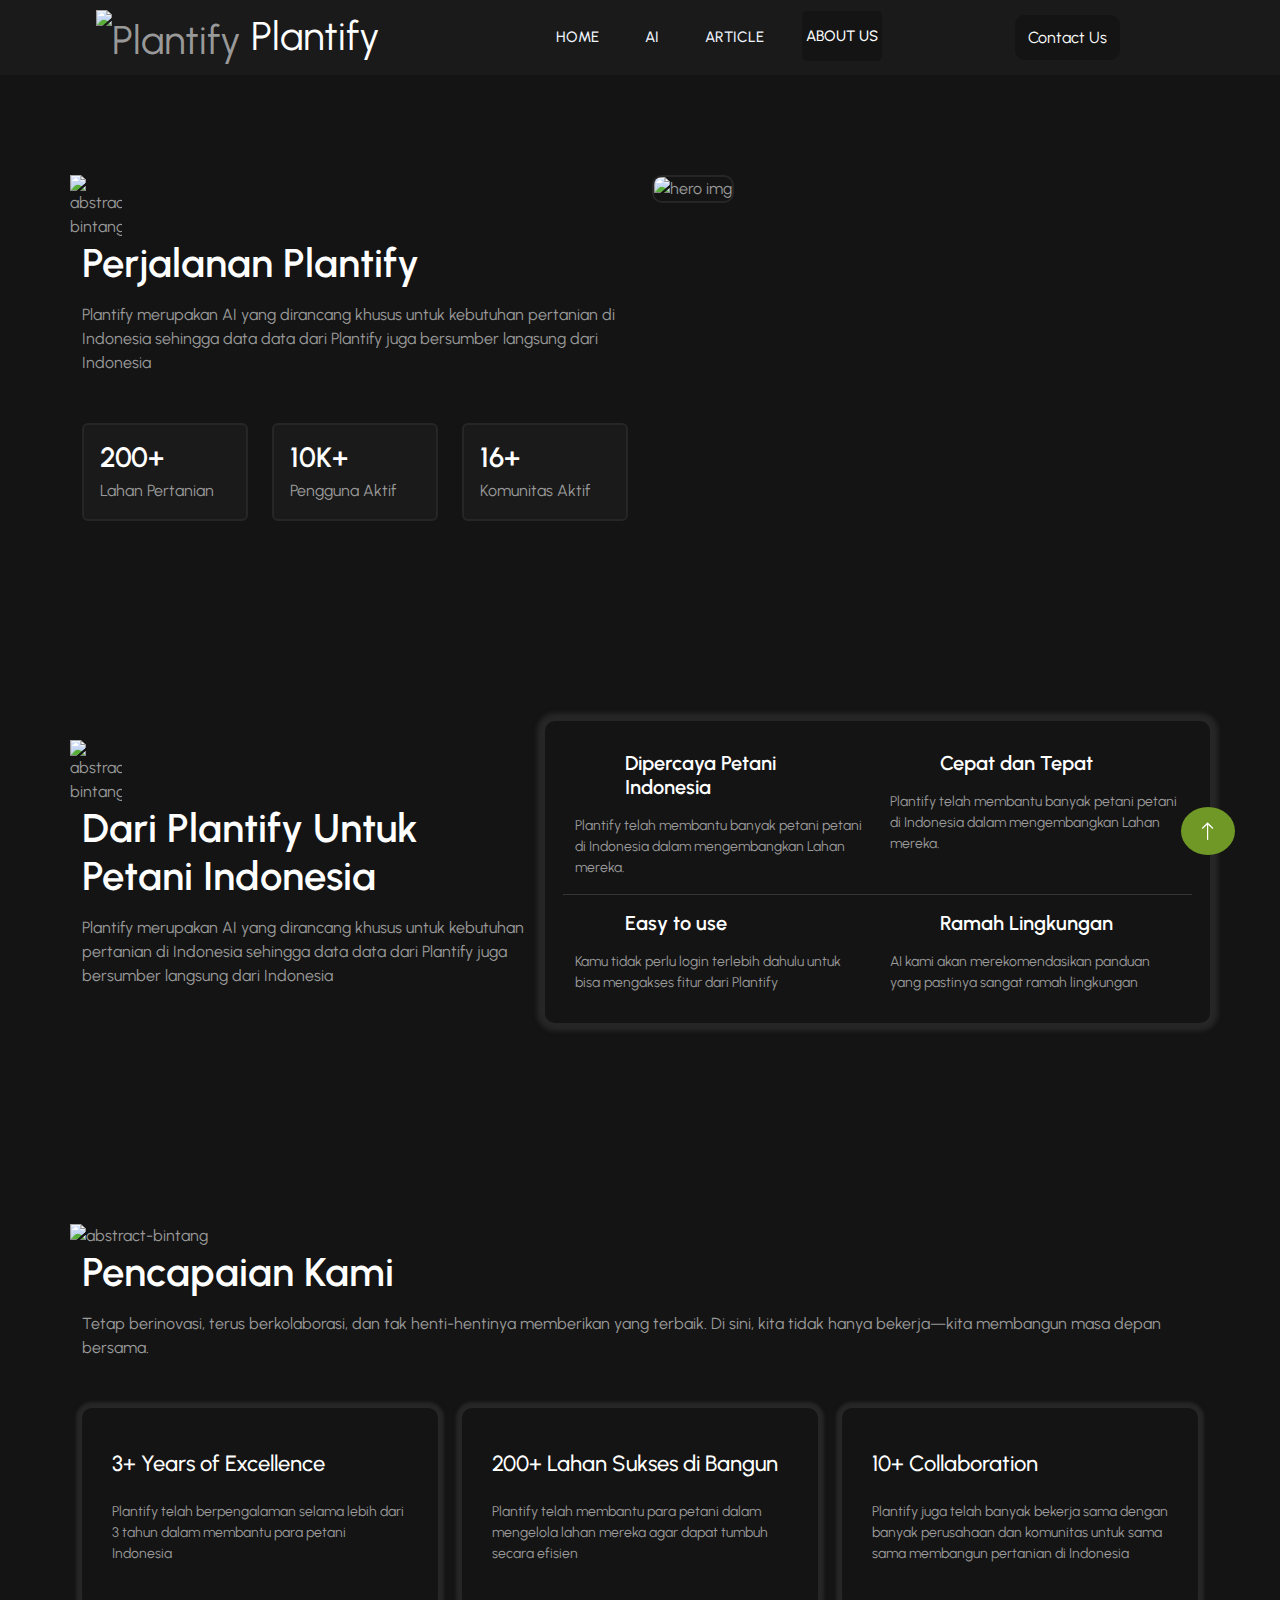
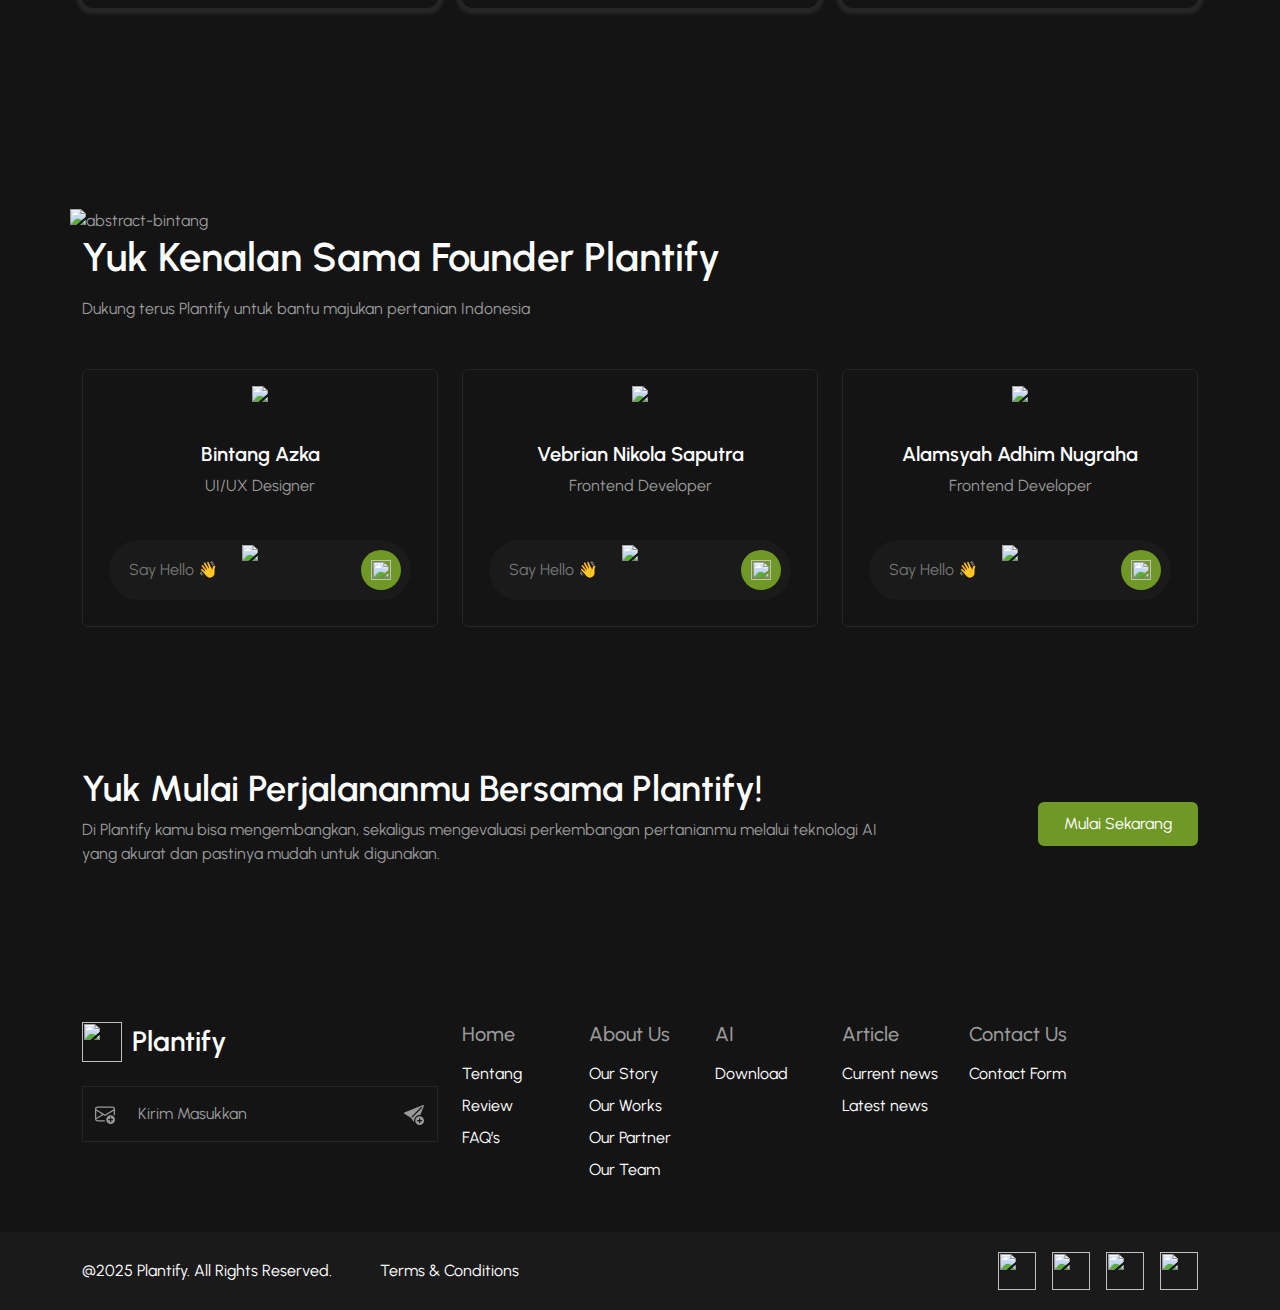
==== aboutus.html @ 15a42341 "navbar-contact" ====
<!DOCTYPE html>
<html lang="en">

<head>
    <meta charset="UTF-8">
    <meta name="viewport" content="width=device-width, initial-scale=1.0">
    <title>Plantify - About Us</title>
    <link rel="stylesheet" href="assets/css/aboutus.css">
    <link href="https://cdn.jsdelivr.net/npm/bootstrap@5.3.3/dist/css/bootstrap.min.css" rel="stylesheet"
        integrity="sha384-QWTKZyjpPEjISv5WaRU9OFeRpok6YctnYmDr5pNlyT2bRjXh0JMhjY6hW+ALEwIH" crossorigin="anonymous">
    <link rel="stylesheet" href="https://cdn.jsdelivr.net/npm/bootstrap-icons@1.11.3/font/bootstrap-icons.min.css">
    <!-- Icon Font Stylesheet -->
    <link rel="stylesheet" href="https://cdnjs.cloudflare.com/ajax/libs/font-awesome/6.1.1/css/all.min.css"/>
</head>

<body>
     <!-- Navbar Start -->
     <nav
     class="navbar navbar-expand-lg navbar-light sticky-top p-0 wow fadeIn align-items-center"
     data-wow-delay="0.1s"
     style="background-color: #1A1A1A; "
   >
     <a
       href="index.html"
       class="navbar-brand d-flex align-items-center px-4 px-lg-5 ms-lg-5"
     >
     <span class="icon" style="font-size: 40px;">
        <img src="assets/img/icon.png" alt="Plantify" width="40" height="40" />
      <span class="text-white">Plantify
      </span>
     </a>
     <button
       class="navbar-toggler me-4 text-white"
       type="button"
       data-bs-toggle="collapse"
       data-bs-target="#navbarCollapse"
       aria-controls="navbarCollapse"
       aria-expanded="false"
       aria-label="Toggle navigation"
     >
       <span class="fa fa-bars text-white"></span>
     </button>
     <div class="collapse navbar-collapse" id="navbarCollapse">
       <!-- Wrapper to center the navigation links -->
       <div class="navbar-nav ms-auto">
         <div class="navbar-nav p-4 p-lg-0 text-center text">
           <a href="index.html" class="nav-item nav-link">Home</a>
           <a href="ai.html" class="nav-item nav-link">AI</a>
           <a href="artikel.html" class="nav-item nav-link">Article</a>
           <a href="aboutus.html" class="nav-item nav-link active">About Us</a>
         </div>
       </div>
       <!-- Right side contact button, centers when screen is small -->
       <div class="ms-auto  contact-button">
         <button
           type="button"
           class="btn border-1"
         >
           <span class="text-white">Contact Us</span>
         </button>
       </div>
     </div>
   </nav>
   <!-- Navbar End -->
    <main>
        <!-- done -->
        <section class="hero-section" id="hero-section">
            <div class="container">
                <div class="row justify-content-between">
                    <div
                        class="col-12 col-lg-6 order-lg-1 order-2 d-md-flex justify-content-md-center flex-md-column mt-5 mt-lg-0">
                        <img src="assets/img/abstract-bintang.png" alt="abstract-bintang">
                        <h1 class="title m-0 p-0">Perjalanan Plantify</h1>
                        <p class="subtitle m-0 mt-3 ">Plantify merupakan AI yang dirancang khusus untuk kebutuhan
                            pertanian di Indonesia sehingga data data dari Plantify juga bersumber langsung dari
                            Indonesia</p>
                        <div class="row mt-5">
                            <div class="col-sm-4">
                                <div class="card">
                                    <div class="card-body">
                                        <h1 class="card-title">
                                            200+
                                        </h1>
                                        <p class="card-subtitle">
                                            Lahan Pertanian
                                        </p>
                                    </div>
                                </div>
                            </div>
                            <div class="col-sm-4 mt-4 mt-sm-0">
                                <div class="card ">
                                    <div class="card-body">
                                        <h1 class="card-title">
                                            10K+
                                        </h1>
                                        <p class="card-subtitle">
                                            Pengguna Aktif
                                        </p>
                                    </div>
                                </div>
                            </div>
                            <div class="col-sm-4 mt-4 mt-sm-0">
                                <div class="card ">
                                    <div class="card-body">
                                        <h1 class="card-title">
                                            16+
                                        </h1>
                                        <p class="card-subtitle">
                                            Komunitas Aktif
                                        </p>
                                    </div>
                                </div>
                            </div>
                        </div>
                    </div>
                    <div class="col-12 col-lg-6 order-1 order-lg-2">
                        <img src="assets/img/hero-section.png" class="img-fluid" alt="hero img">
                    </div>
                </div>
            </div>
        </section>

        <!-- done -->
        <section class="superiority-section" id="superiority-section">
            <div class="container">
                <div class="row justify-content-between">
                    <div class="col-12 col-lg-5 d-flex flex-column justify-content-center">
                        <img src="assets/img/abstract-bintang.png" alt="abstract-bintang">
                        <h1 class="title m-0 p-0" id="title-superiority">Dari Plantify Untuk <br> Petani Indonesia</h1>
                        <p class="subtitle mt-3">Plantify merupakan AI yang dirancang khusus untuk kebutuhan pertanian
                            di
                            Indonesia sehingga data data dari Plantify juga bersumber langsung dari Indonesia</p>
                    </div>
                    <div class="col-md-12 col-lg-7 shadow mt-5 mt-lg-0">
                        <div class="row">
                            <div class="col-md-6">
                                <div class="title-group d-flex align-items-center">
                                    <img src="assets/img/img-bintang.png" alt="">
                                    <h5 class="title m-0 p-0">Dipercaya Petani Indonesia</h5>
                                </div>
                                <p class="m-0 p-0 m-0 mt-3">Plantify telah membantu banyak petani petani di Indonesia
                                    dalam mengembangkan Lahan mereka.</p>
                            </div>
                            <div class="col-md-6 mt-4 mt-md-0">
                                <div class="title-group d-flex align-items-center">
                                    <img src="assets/img/img-topi.png" alt="">
                                    <h5 class="title m-0 p-0">Cepat dan Tepat</h5>
                                </div>
                                <p class="m-0 p-0 m-0 mt-3">Plantify telah membantu banyak petani petani di Indonesia
                                    dalam mengembangkan Lahan mereka.</p>
                            </div>
                            <hr class="mt-3 mb-3 d-none d-md-block">
                            <div class="col-md-6 mt-4 mt-md-0">
                                <div class="title-group d-flex align-items-center">
                                    <img src="assets/img/img-human.png" alt="">
                                    <h5 class="title m-0 p-0">Easy to use</h5>
                                </div>
                                <p class="m-0 p-0 m-0 mt-3">Kamu tidak perlu login terlebih dahulu untuk bisa mengakses
                                    fitur dari Plantify</p>
                            </div>
                            <div class="col-md-6 mt-4 mt-md-0">
                                <div class="title-group d-flex align-items-center">
                                    <img src="assets/img/img-bintang.png" alt="">
                                    <h5 class="title m-0 p-0">Ramah Lingkungan</h5>
                                </div>
                                <p class="m-0 p-0 m-0 mt-3">AI kami akan merekomendasikan panduan yang pastinya sangat
                                    ramah lingkungan</p>
                            </div>
                        </div>
                    </div>
                </div>
            </div>
        </section>

        <!-- done -->
        <section class="our-achievements" id="our-achievements">
            <div class="container">
                <img src="assets/img/abstract-bintang.png" alt="abstract-bintang">
                <h1 class="title m-0 p-0">Pencapaian Kami</h1>
                <p class="subtitle m-0 mt-3 ">Tetap berinovasi, terus berkolaborasi, dan tak henti-hentinya memberikan
                    yang terbaik. Di sini, kita tidak hanya bekerja—kita membangun masa depan bersama.</p>
                <div class="row mt-5 flex-wrap">
                    <div class="col-lg-4">
                        <div class="card shadow">
                            <div class="card-body">
                                <h1 class="card-title">
                                    3+ Years of Excellence
                                </h1>
                                <p class="card-subtitle mt-3">Plantify telah berpengalaman selama lebih
                                    dari 3 tahun dalam membantu para petani Indonesia</p>
                            </div>
                        </div>
                    </div>
                    <div class="col-lg-4 mt-5 mt-lg-0">
                        <div class="card shadow">
                            <div class="card-body">
                                <h1 class="card-title">
                                    200+ Lahan Sukses di Bangun
                                </h1>
                                <p class="card-subtitle mt-3">Plantify telah membantu para petani dalam mengelola lahan
                                    mereka agar dapat tumbuh secara efisien</p>
                            </div>
                        </div>
                    </div>
                    <div class="col-lg-4 mt-5 mt-lg-0">
                        <div class="card shadow">
                            <div class="card-body">
                                <h1 class="card-title">
                                    10+ Collaboration
                                </h1>
                                <p class="card-subtitle mt-3">Plantify juga telah banyak bekerja sama dengan banyak
                                    perusahaan dan komunitas untuk sama sama membangun pertanian di Indonesia</p>
                            </div>
                        </div>
                    </div>
                </div>
            </div>
        </section>

        <section class="founder-plantify-section" id="founder-plantify-section">
            <div class="container">
                <img src="assets/img/abstract-bintang.png" alt="abstract-bintang" class="bintang">
                <h1 class="title m-0 p-0">Yuk Kenalan Sama Founder Plantify</h1>
                <p class="subtitle m-0 mt-3 ">Dukung terus Plantify untuk bantu majukan pertanian Indonesia</p>
                <div class="row mt-5 flex-md-wrap">
                    <div class="col-10 col-md-6 col-lg-4 mt-5 mt-md-0">
                        <div class="card">
                            <div class="card-header p-0 p-md-3 d-flex justify-content-center"
                                style="border: none !important;">
                                <img src="assets/img/img-founder.png" class="img-fluid">
                            </div>
                            <img src="assets/img/img-ig.png" class="img-ig">
                            <div class="card-body text-center pt-sm-4" style="border: none !important;">
                                <h5>Bintang Azka</h5>
                                <p class="p-0 m-0">UI/UX Designer</p>
                            </div>
                            <div class="card-footer p-0 m-0 p-4" style="border: none !important;">
                                <form action="#">
                                    <div class="send-message d-flex justify-content-between align-items-center">
                                        <input type="text" placeholder="Say Hello 👋">
                                        <button
                                            class="btn btn-primary d-flex justify-content-center align-content-center">
                                            <img src="assets/img/img-send.png" alt=""
                                                style="width: 20px; height: 20px;">
                                        </button>
                                    </div>
                                </form>
                            </div>
                        </div>
                    </div>
                    <div class="col-10 col-md-6 col-lg-4 mt-5 mt-md-0">
                        <div class="card">
                            <div class="card-header p-0 p-md-3 pt-4 d-flex justify-content-center"
                                style="border: none !important;">
                                <img src="assets/img/img-founder.png" class="img-fluid">
                            </div>
                            <img src="assets/img/img-ig.png" class="img-ig">
                            <div class="card-body text-center pt-4" style="border: none !important;">
                                <h5>Vebrian Nikola Saputra</h5>
                                <p class="p-0 m-0">Frontend Developer</p>
                            </div>
                            <div class="card-footer p-0 m-0 p-4" style="border: none !important;">
                                <form action="#">
                                    <div class="send-message d-flex justify-content-between align-items-center">
                                        <input type="text" placeholder="Say Hello 👋">
                                        <button
                                            class="btn btn-primary d-flex justify-content-center align-content-center">
                                            <img src="assets/img/img-send.png" alt=""
                                                style="width: 20px; height: 20px;">
                                        </button>
                                    </div>
                                </form>
                            </div>
                        </div>
                    </div>
                    <div class="col-10 col-md-6 col-lg-4 mt-5 mt-md-4 mt-lg-0">
                        <div class="card">
                            <div class="card-header p-0 p-md-3 d-flex justify-content-center"
                                style="border: none !important;">
                                <img src="assets/img/img-founder.png" class="img-fluid">
                            </div>
                            <img src="assets/img/img-ig.png" class="img-ig">
                            <div class="card-body text-center pt-4" style="border: none !important;">
                                <h5>Alamsyah Adhim Nugraha</h5>
                                <p class="p-0 m-0">Frontend Developer</p>
                            </div>
                            <div class="card-footer p-0 m-0 p-4" style="border: none !important;">
                                <form action="#">
                                    <div class="send-message d-flex justify-content-between align-items-center">
                                        <input type="text" placeholder="Say Hello 👋">
                                        <button
                                            class="btn btn-primary d-flex justify-content-center align-content-center">
                                            <img src="assets/img/img-send.png" alt=""
                                                style="width: 20px; height: 20px;">
                                        </button>
                                    </div>
                                </form>
                            </div>
                        </div>
                    </div>
                </div>
            </div>
        </section>

        <!-- done -->
        <section class="join-plantify-section" id="join-plantify-section">
            <div class="container">
                <div class="row">
                    <div class="col-12 col-lg-9 d-block">
                        <h1 class="title">
                            Yuk Mulai Perjalananmu Bersama Plantify!
                        </h1>
                        <p class="subtitle mt-3 mt-sm-0">Di Plantify kamu bisa mengembangkan, sekaligus mengevaluasi perkembangan
                            pertanianmu
                            melalui teknologi AI yang akurat dan pastinya mudah untuk digunakan.</p>
                    </div>
                    <div class="col-12 col-lg-3 d-lg-flex justify-content-lg-end align-items-lg-center mt-4 mt-lg-0">
                        <a href="#" class="btn btn-primary px-4 pt-2 pb-2">Mulai Sekarang</a>
                    </div>
                </div>
            </div>
        </section>
    </main>
    <footer>
        <div class="content-footer">
            <div class="container">
                <div class="row">
                    <div class="col-8 col-lg-4">
                        <div class="logo-plantify d-flex  align-items-center">
                            <img src="assets/img/logo-plantify.png" alt="" style="width: 40px; height: 40px;">
                            <h1 class="m-0 p-0">Plantify</h1>
                        </div>
                        <div class="send-feedback mt-4 pt-2 pb-2">
                            <form action="#">
                                <div class="input-group">
                                    <span class="input-group-text" id="basic-addon1">
                                        <svg xmlns="http://www.w3.org/2000/svg" width="20" height="20"
                                            fill="currentColor" class="bi bi-envelope-plus" viewBox="0 0 16 16">
                                            <path
                                                d="M2 2a2 2 0 0 0-2 2v8.01A2 2 0 0 0 2 14h5.5a.5.5 0 0 0 0-1H2a1 1 0 0 1-.966-.741l5.64-3.471L8 9.583l7-4.2V8.5a.5.5 0 0 0 1 0V4a2 2 0 0 0-2-2zm3.708 6.208L1 11.105V5.383zM1 4.217V4a1 1 0 0 1 1-1h12a1 1 0 0 1 1 1v.217l-7 4.2z" />
                                            <path
                                                d="M16 12.5a3.5 3.5 0 1 1-7 0 3.5 3.5 0 0 1 7 0m-3.5-2a.5.5 0 0 0-.5.5v1h-1a.5.5 0 0 0 0 1h1v1a.5.5 0 0 0 1 0v-1h1a.5.5 0 0 0 0-1h-1v-1a.5.5 0 0 0-.5-.5" />
                                        </svg>
                                    </span>
                                    <input type="text" class="form-control" placeholder="Kirim Masukkan"
                                        aria-describedby="basic-addon1">
                                    <button class="btn">
                                        <svg xmlns="http://www.w3.org/2000/svg" width="20" height="20"
                                            fill="currentColor" class="bi bi-send-plus-fill" viewBox="0 0 16 16">
                                            <path
                                                d="M15.964.686a.5.5 0 0 0-.65-.65L.767 5.855H.766l-.452.18a.5.5 0 0 0-.082.887l.41.26.001.002 4.995 3.178 1.59 2.498C8 14 8 13 8 12.5a4.5 4.5 0 0 1 5.026-4.47zm-1.833 1.89L6.637 10.07l-.215-.338a.5.5 0 0 0-.154-.154l-.338-.215 7.494-7.494 1.178-.471z" />
                                            <path
                                                d="M16 12.5a3.5 3.5 0 1 1-7 0 3.5 3.5 0 0 1 7 0m-3.5-2a.5.5 0 0 0-.5.5v1h-1a.5.5 0 0 0 0 1h1v1a.5.5 0 0 0 1 0v-1h1a.5.5 0 0 0 0-1h-1v-1a.5.5 0 0 0-.5-.5" />
                                        </svg>
                                    </button>
                                </div>
                            </form>
                        </div>
                    </div>
                    <div class="col-12 col-lg-8 mt-5 mt-lg-0">
                        <div class="row flex-wrap   ">
                            <div class="col-4 col-sm-3 col-lg-2">
                                <h5 class="title">Home</h5>
                                <p class="m-0 p-0 pt-2">Tentang</p>
                                <p class="m-0 p-0 pt-2">Review</p>
                                <p class="m-0 p-0 pt-2">FAQ’s</p>
                            </div>
                            <div class="col-4 col-sm-3 col-lg-2">
                                <h5 class="title">About Us</h5>
                                <p class="m-0 p-0 pt-2">Our Story</p>
                                <p class="m-0 p-0 pt-2">Our Works</p>
                                <p class="m-0 p-0 pt-2">Our Partner</p>
                                <p class="m-0 p-0 pt-2">Our Team</p>
                            </div>
                            <div class="col-4 col-sm-3 col-lg-2">
                                <h5 class="title">AI</h5>
                                <p class="m-0 p-0 pt-2">Download</p>
                            </div>
                            <div class="col-4 col-sm-3 col-lg-2 mt-4 mt-sm-0">
                                <h5 class="title">Article</h5>
                                <p class="m-0 p-0 pt-2">Current news</p>
                                <p class="m-0 p-0 pt-2">Latest news</p>
                            </div>
                            <div class="col-4 col-sm-3 col-lg-2 mt-4 mt-lg-0">
                                <h5 class="title">Contact Us</h5>
                                <p class="m-0 p-0 pt-2">Contact Form</p>
                            </div>
                        </div>
                    </div>
                </div>
            </div>
        </div>
        <div class="copyright">
            <div class="container">
                <div class="row">
                    <div class="col-6 d-flex align-items-center">
                        <p class="p-0 m-0">@2025 Plantify. All Rights Reserved.</p>
                        <p class="p-0 m-0 ms-5 d-none d-lg-block">Terms & Conditions</p>
                    </div>
                    <div class="col-6 d-flex gap-3 align-items-center justify-content-end">
                        <a href="#">
                            <img src="assets/img/img-fb.png" style="width: 38px; height: 38px;">
                        </a>
                        <a href="#">
                            <img src="assets/img/img-linkedin.png" style="width: 38px; height: 38px;">
                        </a>
                        <a href="#">
                            <img src="assets/img/img-twitter.png" style="width: 38px; height: 38px;">
                        </a>
                        <a href="#">
                            <img src="assets/img/img-yt.png" style="width: 38px; height: 38px;">
                        </a>
                    </div>
                </div>
            </div>
        </div>
    </footer>
    <a
      href="#"
      class="btn btn-lg btn-lg-square rounded-circle back-to-top" style="background-color: #6f9827;"
      ><i class="bi bi-arrow-up text-white"></i
    >

    <script src="https://cdn.jsdelivr.net/npm/bootstrap@5.3.3/dist/js/bootstrap.bundle.min.js"
        integrity="sha384-YvpcrYf0tY3lHB60NNkmXc5s9fDVZLESaAA55NDzOxhy9GkcIdslK1eN7N6jIeHz"
        crossorigin="anonymous"></script>
        
    <script>
        const titleSuperiority = document.getElementById('title-superiority');
        titleSuperiority.querySelector('br').remove()

        function mobileMode() {
            if (window.innerWidth < 992) {
                if (titleSuperiority.innerHTML.includes('<br>')) {
                    titleSuperiority.querySelector('br').remove();
                }
            }
        }

        window.addEventListener('resize', mobileMode);
    </script>
    <script src="https://code.jquery.com/jquery-3.4.1.min.js"></script>
    <script src="lib/wow/wow.min.js"></script>
    <script src="lib/easing/easing.min.js"></script>
    <script src="lib/waypoints/waypoints.min.js"></script>
    <script src="lib/counterup/counterup.min.js"></script>
    <script src="https://cdnjs.cloudflare.com/ajax/libs/OwlCarousel2/2.3.4/owl.carousel.min.js"></script>
    <script src="lib/tempusdominus/js/moment.min.js"></script>
    <script src="lib/tempusdominus/js/moment-timezone.min.js"></script>
    <script src="lib/tempusdominus/js/tempusdominus-bootstrap-4.min.js"></script>

    <!-- Template Javascript -->
    <script src="assets/js/main.js"></script>
</body>

</html>
---- assets/css/aboutus.css ----
@import url('https://fonts.googleapis.com/css2?family=Urbanist:ital,wght@0,100..900;1,100..900&display=swap');

:root {
    --charcoal-black: #141414;
    --light-gray: #999999;
    --dark-grey: #262626;
    --eerie-black: #1A1A1A;
    --green-matcha: #6F9827;
    --light: #EFF5FF;
    
}

* {
    margin: 0;
    padding: 0;
    box-sizing: border-box;
    color: var(--light-gray);
    font-family: 'Urbanist', sans-serif;
}


body {
    background-color: var(--charcoal-black) !important;
}


.back-to-top {
    position: fixed;
    display: none;
    right: 45px;
    bottom: 45px;
    z-index: 99;
}
/*** Navbar ***/


.navbar .navbar-nav .nav-link {
    margin-right: 30px;
    padding: 25px 0;
    color: #FFFFFF;
    font-size: 15px;
    font-weight: 500;
    text-transform: uppercase;
    outline: none;
    transition: background-color 0.3s, color 0.3s;
}
.nav-item{
    white-space: nowrap;
}


.navbar .navbar-nav .nav-link:hover,
.navbar .navbar-nav .nav-link.active {
    background-color:  #141414;
    color: white; 
    border-radius: 5px;
    margin-top: 1rem;
    height: 0px;
    width: 5rem;
    margin-top: 10px;
    align-items: center;
    justify-content: center;
    display: flex;
    transition:all;
    
}


.contact-button {
    display: flex;
    justify-content: center;
    margin-right: 10rem;
    margin-left: 0;
    background: #141414;
    height: 45px;
    border-radius: 10px;
  }
.contact-button:hover {
    background-color: var(--green-matcha);
    color: white;
    border-color: #6c757d;
    transition: all 0.3s ease;
  }

.navbar .navbar-brand,
.navbar a.btn {
    height: 75px;
}

.navbar .navbar-nav .nav-link {
    color: var(--light);
    font-weight: 500;
}

.navbar.sticky-top {
    top: -100px;
    transition: .5s;
}


.navbar-toggler {
    border-color: white;
}

.navbar-toggler-icon {
    background-image: url("data:image/svg+xml,%3Csvg xmlns='http://www.w3.org/2000/svg' viewBox='0 0 30 30'%3E%3Cpath stroke='rgba(255, 255, 255, 1)' stroke-linecap='round' stroke-miterlimit='10' stroke-width='2' d='M6 6l18 18M6 24L24 6'/%3E%3C/svg%3E");
   
}

.navbar-toggler.collapsed .navbar-toggler-icon {
    background-image: url("data:image/svg+xml,%3Csvg xmlns='http://www.w3.org/2000/svg' viewBox='0 0 30 30'%3E%3Cpath stroke='rgba(255, 255, 255, 1)' stroke-linecap='round' stroke-miterlimit='10' stroke-width='2' d='M4 7h22M4 15h22M4 23h22'/%3E%3C/svg%3E");
}

@media (max-width: 991.98px) {
    .navbar{
        margin: auto;
    }
    .navbar .navbar-nav .nav-link  {
        color: white;
        margin-right: 0;
        padding: 10px 0;
    }
    .navbar .navbar-nav .nav-link:hover,
    .navbar .navbar-nav .nav-link.active {
        width: 100%;
        background-color:  #141414;
       color: white; 
       border-radius: 5px;
       height: auto;
    }
    .navbar .navbar-nav {
        border-top: 1px solid #EEEEEE;
    }
    .icon{
        margin-right: auto;
    }
    .contact-button{
        margin-right: 0; 
        margin-left: 0;
        justify-content: center;
        
    }
}

/* hero section style */

main #hero-section {
    height: max-content;
    padding: 100px 0;
    display: flex;
    align-items: center;
}

main #hero-section .container .row div:first-child img,
main #superiority-section .container .row div:first-child img,
main #our-achievements .container img,
main #founder-plantify-section .container .bintang {
    width: 52px;
    position: relative;
    right: 12px;
}

main #hero-section .container .row div:first-child h1 {
    color: white;
    font-weight: 600;
}

main #hero-section .container .row div:first-child .row div .card {
    background-color: var(--eerie-black);
    border: 2px solid var(--dark-grey);
    width: 100%;
}

main #hero-section .container .row div:first-child .row div .card .card-body h1.card-title {
    font-size: 28px;
}

main #hero-section .container .row div:first-child .row div .card .card-body p.card-subtitle {
    color: var(--light-gray) !important;
}

main #hero-section .container .row div:last-child img {
    border-radius: 10px;
    border: 2px solid var(--dark-grey);
}

/* end hero section style */


/* keunggulan section style*/

main #superiority-section {
    height: max-content;
    padding: 100px 0;
    display: flex;
    align-items: center;
}

main #superiority-section .container .row .col-md-5 {
    width: 38%;
}

main #superiority-section .container .row div:first-child h1 {
    color: white;
    font-weight: 600;
}

main #superiority-section .container .row div:last-child.shadow {
    box-shadow: 0 0 4px 8px rgba(38, 38, 38, 1) !important;
    border: var(--dark-grey);
    border-radius: 10px;
    padding: 30px;
}


main #superiority-section .container .row div:last-child .row div .title-group {
    margin-left: 12px;
}

main #superiority-section .container .row div:last-child .row div .title-group img {
    width: 38px;
}

main #superiority-section .container .row div:last-child .row div .title-group h5 {
    font-size: 20px;
    font-weight: 600;
    color: white;
}

main #superiority-section .container .row div:last-child .row div p {
    font-size: 14px;
}

/* end keunggulan section style*/

/* pencapaian section style*/

main #our-achievements {
    height: max-content;
    padding: 100px 0;
    display: flex;
    align-items: center;
}

main #our-achievements .container h1.title {
    color: white;
    font-weight: 600;
}

main #our-achievements .container .row div .card {
    background-color: var(--charcoal-black);
    padding: 10px 14px;
    height: 200px;
}

main #our-achievements .container .row div .card.shadow {
    box-shadow: 0 0 3px 6px rgba(38, 38, 38, 1) !important;
    border: var(--dark-grey);
    border-radius: 10px;
}

main #our-achievements .container .row div .card .card-body {
    display: flex;
    flex-direction: column;
    justify-content: center;
}

main #our-achievements .container .row div .card .card-body h1.card-title {
    color: white !important;
    font-size: 22px;
}

main #our-achievements .container .row div .card .card-body p.card-subtitle {
    color: var(--light-gray);
    font-size: 14px;
    font-size: 14px;
}

/* end pencapaian section style*/

/* join plantify section style*/
main #join-plantify-section {
    height: max-content;
    padding: 40px 0;
    background-image: url(../img/bg-images.png);
    background-repeat: no-repeat;
    background-size: cover;
}

main #join-plantify-section .container .row div:first-child h1.title {
    color: white !important;
    font-weight: 600 !important;
    font-size: 36px;
}

main #join-plantify-section .container .row div:last-child a.btn-primary {
    background-color: var(--green-matcha) !important;
    border: 2px solid var(--green-matcha);
}

/* end join plantify section style*/

/* founder plantify section style*/
main #founder-plantify-section {
    height: max-content;
    padding: 100px 0;
}

main #founder-plantify-section .container h1 {
    color: white;
    font-weight: 600;
}

main #founder-plantify-section .container .row .col-lg-4 .card {
    background-color: var(--charcoal-black) !important;
    border: 1px solid var(--dark-grey) !important;
}

main #founder-plantify-section .container .row .col-lg-4 .card .img-ig {
    width: 40px;
    position: absolute;
    left: 50%;
    transform: translateX(-45%);
    top: 175px;
}

main #founder-plantify-section .container .row .col-lg-4 .card .card-body h5 {
    color: white !important;
    font-weight: 600;
}

main #founder-plantify-section .container .row .col-lg-4 .card .card-footer form .send-message {
    background-color: var(--eerie-black);
    border: 2px solid var(--charcoal-black);
    padding: 10px;
    border-radius: 60px;
}

main #founder-plantify-section .container .row .col-lg-4 .card .card-footer form .send-message button.btn-primary {
    border-radius: 50px !important;
    background-color: var(--green-matcha) !important;
    border: none;
    padding: 10px 10px;
}

main #founder-plantify-section .container .row .col-lg-4 .card .card-footer form .send-message input {
    width: 80%;
    height: 100%;
    background-color: transparent;
    outline: none;
    border: none;
    padding-left: 10px;
}


footer {
    padding-top: 100px;
}

footer .content-footer .container .row div:first-child .logo-plantify h1 {
    font-size: 28px;
    padding-left: 10px !important;
    color: white;
    font-weight: 600;
}

footer .content-footer .container .row div:first-child .send-feedback {
    background-color: var(--charcoal-black);
    border: 1px solid var(--dark-grey);
    height: max-content !important;
}

footer .content-footer .container .row div:first-child .send-feedback form div span,
footer .content-footer .container .row div:first-child .send-feedback form div input {
    background-color: transparent;
    border: none;
    outline: none;
    box-shadow: none;
}

footer .content-footer .container .row div:first-child .send-feedback form div input::placeholder,
footer .content-footer .container .row div:first-child .send-feedback form div input {
    color: var(--light-gray) !important;
}

footer .content-footer .container .row div:last-child .row .col-lg-2 p {
    color: white !important;
}

footer .copyright {
    background-color: var(--eerie-black);
    margin-top: 50px;
    padding: 20px;
}

footer .copyright .container .row .col-6 p {
    color: white;
}



/*  hp */
@media screen and (max-width: 479px) {

    main #hero-section,
    main #superiority-section,
    main #our-achievements,
    main #join-plantify-section {
        padding: 32px !important;
    }

    footer {
        padding-top: 80px !important;
    }

    footer .content-footer,
    footer .copyright {
        padding: 32px !important;
    }

    main #founder-plantify-section {
        padding-left: 32px !important;
        padding-right: 32px !important;
        padding-top: 32px !important;
        padding-bottom: 90px !important;

    }

    main #hero-section .container .row div:first-child h1,
    main #superiority-section .container .row div:first-child h1,
    main #our-achievements .container h1.title,
    main #founder-plantify-section .container h1,
    main #join-plantify-section .container .row div:first-child h1.title {
        font-size: 26px !important;
    }

    main #hero-section .container .row div:first-child img,
    main #superiority-section .container .row div:first-child img,
    main #our-achievements .container img,
    main #founder-plantify-section .container .bintang {
        width: 42px;
        right: 12px;
    }

    main #founder-plantify-section .container .row .col-lg-4 .card {
        height: 360px !important;
    }

    main #founder-plantify-section .container .row .col-lg-4 .card .img-ig {
        position: relative;
        z-index: 999;
        left: 50%;
        transform: translateX(-45%);
        top: -44px;
        width: 28px;
    }

    main #founder-plantify-section .container .row .col-lg-4 .card .card-header {
        padding: 30px !important;
    }

    main #founder-plantify-section .container .row .col-lg-4 .card .card-body {
        position: relative;
        top: -44px;
    }

    main #founder-plantify-section .container .row .col-lg-4 .card .card-footer {
        position: relative;
        top: -52px;
    }

    main #founder-plantify-section .container .row .col-lg-4 .card .card-footer form .send-message {
        padding: 6px !important;
    }

    main #founder-plantify-section .container .row .col-lg-4 .card .card-footer form .send-message button img {
        width: 14px !important;
        height: 14px !important;
    }

    main #founder-plantify-section .container .row .col-lg-4 {
        margin-left: auto !important;
        margin-right: auto !important;
    }

    footer .content-footer .container .row .col-8 {
        width: 80%;
    }

    footer .copyright .container .row {
        display: block;
    }

    footer .copyright .container .row .col-6{
        width: 100%;
        display: flex;
        justify-content: center !important;
    }
    footer .copyright .container .row .col-6:last-child {
        margin-top: 1rem;
    }


}

/* semi hp */
@media screen and (min-width: 480px) and (max-width: 575px) {

    main #hero-section,
    main #superiority-section,
    main #our-achievements,
    main #join-plantify-section {
        padding: 32px !important;
    }

    footer {
        padding-top: 80px !important;
    }

    footer .content-footer,
    footer .copyright {
        padding: 32px !important;
    }

    main #founder-plantify-section {
        padding-left: 32px !important;
        padding-right: 32px !important;
        padding-top: 32px !important;
        padding-bottom: 90px !important;

    }

    main #hero-section .container .row div:first-child h1,
    main #superiority-section .container .row div:first-child h1,
    main #our-achievements .container h1.title,
    main #founder-plantify-section .container h1,
    main #join-plantify-section .container .row div:first-child h1.title {
        font-size: 26px !important;
    }

    main #hero-section .container .row div:first-child img,
    main #superiority-section .container .row div:first-child img,
    main #our-achievements .container img,
    main #founder-plantify-section .container .bintang {
        width: 42px;
        right: 12px;
    }

    main #founder-plantify-section .container .row .col-lg-4 .card {
        height: 40vmax;
    }

    main #founder-plantify-section .container .row .col-lg-4 .card .img-ig {
        width: 36px;
        position: relative;
        z-index: 999;
        left: 50%;
        transform: translateX(-45%);
        top: -50px;
    }

    main #founder-plantify-section .container .row .col-lg-4 .card .card-header {
        padding: 30px !important;
    }

    main #founder-plantify-section .container .row .col-lg-4 .card .card-body {
        position: relative;
        top: -44px;
    }

    main #founder-plantify-section .container .row .col-lg-4 .card .card-footer {
        position: relative;
        top: -52px;
    }

    main #founder-plantify-section .container .row .col-lg-4 .card .card-footer form .send-message {
        padding: 6px !important;
    }

    main #founder-plantify-section .container .row .col-lg-4 .card .card-footer form .send-message button img {
        width: 14px !important;
        height: 14px !important;
    }

    main #founder-plantify-section .container .row .col-lg-4 {
        margin-left: auto !important;
        margin-right: auto !important;
    }

}

@media screen and (min-width: 576px) and (max-width: 767px) {

    main #hero-section,
    main #superiority-section,
    main #our-achievements {
        padding: 50px !important;
    }

    main #founder-plantify-section {
        padding-top: 50px;
        padding-bottom: 80px;
    }

    main #founder-plantify-section .container .row .col-lg-4 {
        margin-left: auto !important;
        margin-right: auto !important;
    }

    main #founder-plantify-section .container .row .col-lg-4 .card .img-ig {
        width: 50px;
        position: absolute;
        left: 50%;
        transform: translateX(-45%);
        top: 206px;
    }

    main #founder-plantify-section .container .row .col-lg-4 .card .card-header {
        padding: 30px !important;
    }

    main #founder-plantify-section .container .row .col-lg-4 .card .card-footer form .send-message {
        padding: 6px !important;
    }

    main #founder-plantify-section .container .row .col-lg-4 .card .card-footer form .send-message button img {
        width: 14px !important;
        height: 14px !important;
    }

}

/* semi ipad */
@media screen and (min-width: 768px) and (max-width: 992px) {

    main #hero-section,
    main #superiority-section,
    main #our-achievements {
        padding: 50px !important;
    }

    main #founder-plantify-section {
        padding-top: 50px;
        padding-bottom: 80px;
    }

    main #founder-plantify-section .container .row .col-lg-4 .card .img-ig {
        width: 40px;
        position: absolute;
        left: 50%;
        transform: translateX(-45%);
        top: 162px;
    }

    main #founder-plantify-section .container .row .col-lg-4 .card .card-footer form .send-message {
        padding: 6px !important;
    }

    main #founder-plantify-section .container .row .col-lg-4 .card .card-footer form .send-message button img {
        width: 14px !important;
        height: 14px !important;
    }

}

/* semi ipad */
@media screen and (min-width: 993px) and (max-width: 1199px) {
    main #founder-plantify-section .container .row .col-lg-4 .card .img-ig {
        width: 40px;
        position: absolute;
        left: 50%;
        transform: translateX(-45%);
        top: 140px;
    }

    main #founder-plantify-section .container .row .col-lg-4 .card .card-footer form .send-message {
        padding: 6px !important;
    }

    main #founder-plantify-section .container .row .col-lg-4 .card .card-footer form .send-message button img {
        width: 14px !important;
        height: 14px !important;
    }

}

/* dekstop mode */
@media screen and (min-width: 1400px) {
    main #founder-plantify-section .container .row .col-lg-4 .card .img-ig {
        width: 40px;
        position: absolute;
        left: 50%;
        transform: translateX(-45%);
        top: 204px;
    }
}
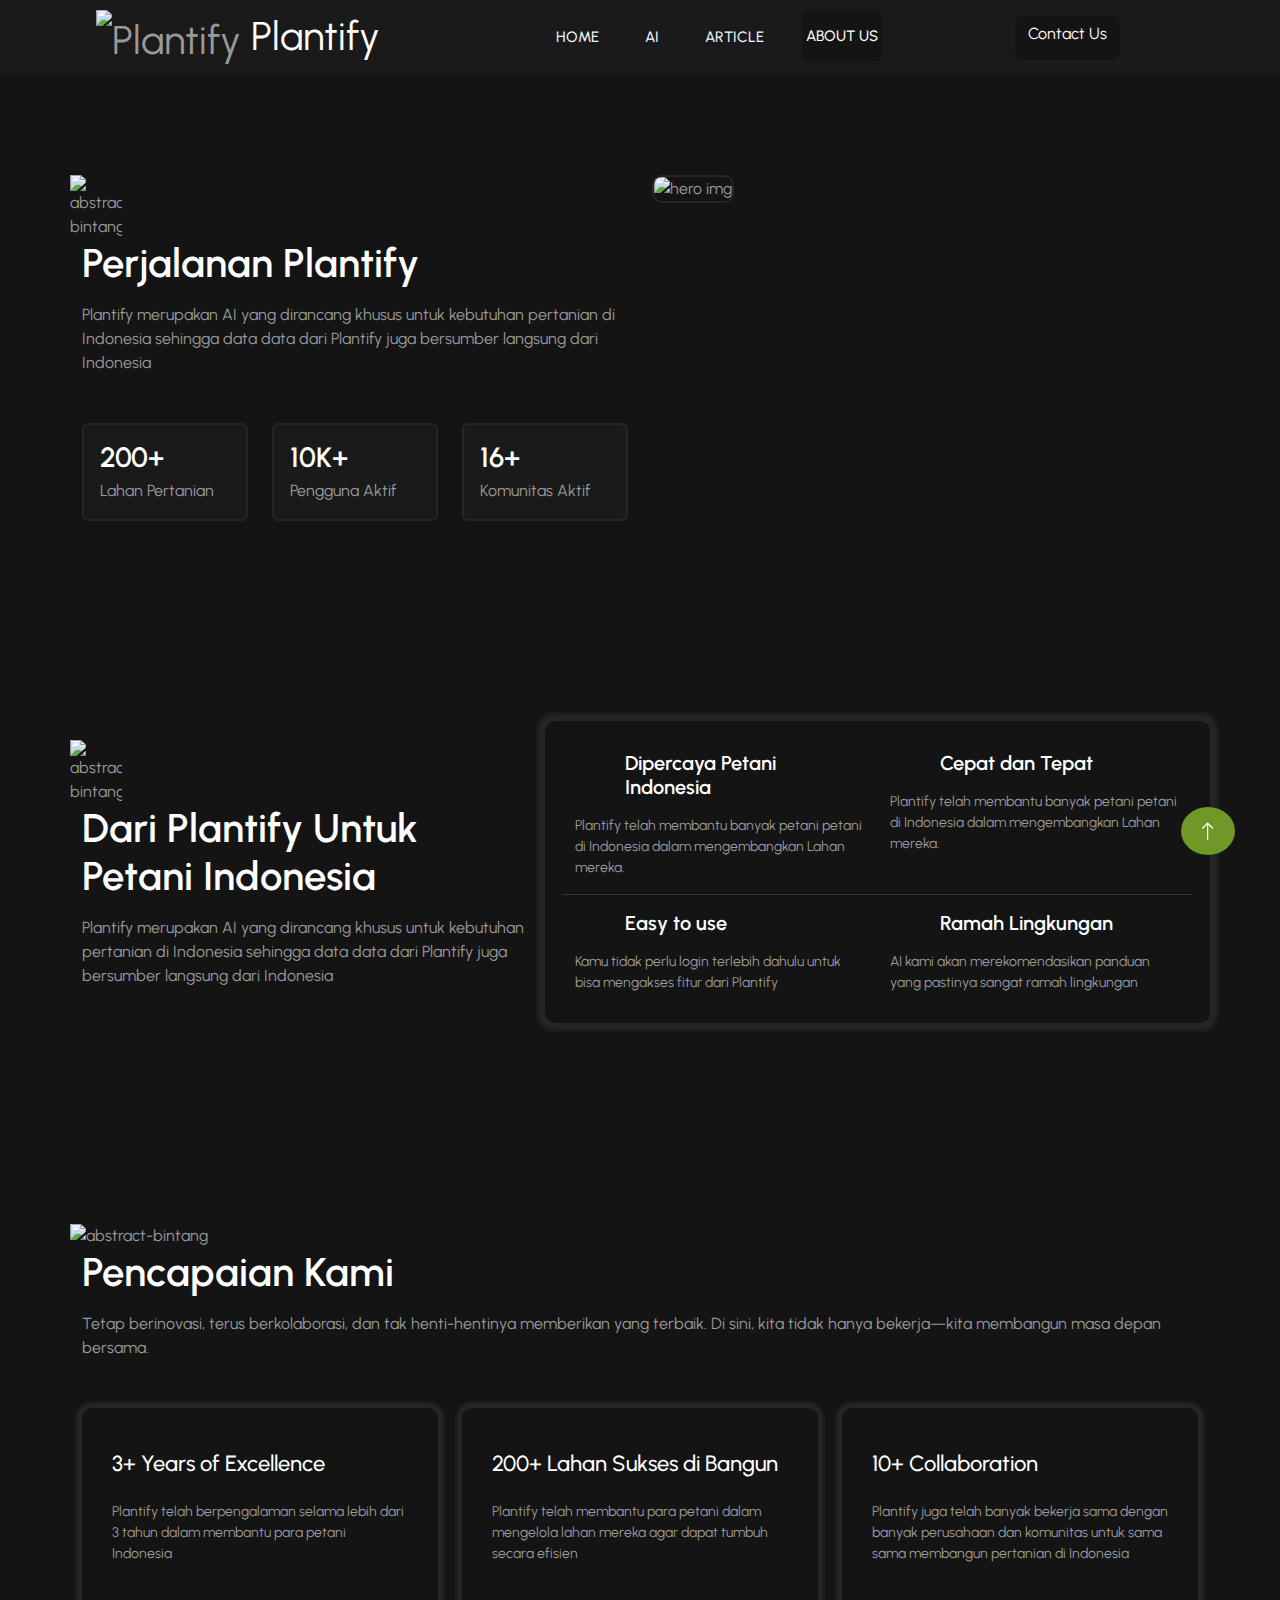
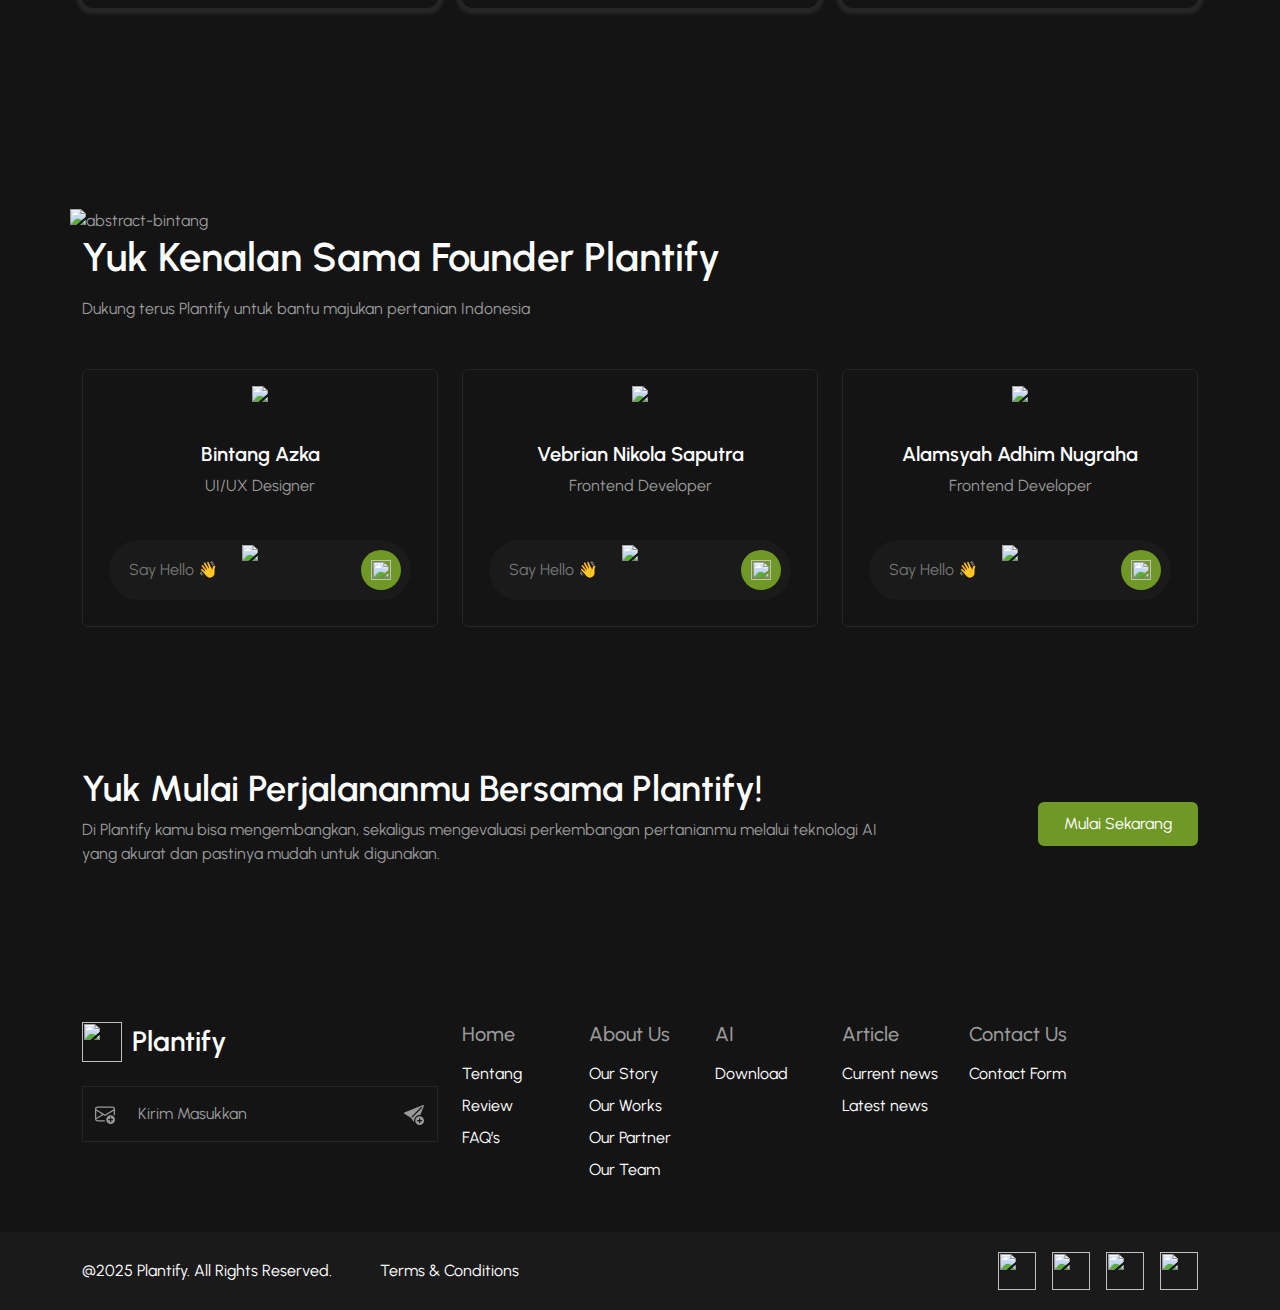
==== commit 8bd54eb6: "done responsive" ====
--- a/aboutus.html
+++ b/aboutus.html
@@ -10,58 +10,45 @@
         integrity="sha384-QWTKZyjpPEjISv5WaRU9OFeRpok6YctnYmDr5pNlyT2bRjXh0JMhjY6hW+ALEwIH" crossorigin="anonymous">
     <link rel="stylesheet" href="https://cdn.jsdelivr.net/npm/bootstrap-icons@1.11.3/font/bootstrap-icons.min.css">
     <!-- Icon Font Stylesheet -->
-    <link rel="stylesheet" href="https://cdnjs.cloudflare.com/ajax/libs/font-awesome/6.1.1/css/all.min.css"/>
+    <link rel="stylesheet" href="https://cdnjs.cloudflare.com/ajax/libs/font-awesome/6.1.1/css/all.min.css" />
 </head>
 
 <body>
-     <!-- Navbar Start -->
-     <nav
-     class="navbar navbar-expand-lg navbar-light sticky-top p-0 wow fadeIn align-items-center"
-     data-wow-delay="0.1s"
-     style="background-color: #1A1A1A; "
-   >
-     <a
-       href="index.html"
-       class="navbar-brand d-flex align-items-center px-4 px-lg-5 ms-lg-5"
-     >
-     <span class="icon" style="font-size: 40px;">
-        <img src="assets/img/icon.png" alt="Plantify" width="40" height="40" />
-      <span class="text-white">Plantify
-      </span>
-     </a>
-     <button
-       class="navbar-toggler me-4 text-white"
-       type="button"
-       data-bs-toggle="collapse"
-       data-bs-target="#navbarCollapse"
-       aria-controls="navbarCollapse"
-       aria-expanded="false"
-       aria-label="Toggle navigation"
-     >
-       <span class="fa fa-bars text-white"></span>
-     </button>
-     <div class="collapse navbar-collapse" id="navbarCollapse">
-       <!-- Wrapper to center the navigation links -->
-       <div class="navbar-nav ms-auto">
-         <div class="navbar-nav p-4 p-lg-0 text-center text">
-           <a href="index.html" class="nav-item nav-link">Home</a>
-           <a href="ai.html" class="nav-item nav-link">AI</a>
-           <a href="artikel.html" class="nav-item nav-link">Article</a>
-           <a href="aboutus.html" class="nav-item nav-link active">About Us</a>
-         </div>
-       </div>
-       <!-- Right side contact button, centers when screen is small -->
-       <div class="ms-auto  contact-button">
-         <button
-           type="button"
-           class="btn border-1"
-         >
-           <span class="text-white">Contact Us</span>
-         </button>
-       </div>
-     </div>
-   </nav>
-   <!-- Navbar End -->
+    <!-- Navbar Start -->
+    <nav class="navbar navbar-expand-lg navbar-light sticky-top p-0 wow fadeIn align-items-center" data-wow-delay="0.1s"
+        style="background-color: #1A1A1A; ">
+        <a href="index.html" class="navbar-brand d-flex align-items-center px-4 px-lg-5 ms-lg-5">
+            <span class="icon" style="font-size: 40px;">
+                <img src="assets/img/icon.png" alt="Plantify" width="40" height="40" />
+                <span class="text-white">Plantify
+                </span>
+        </a>
+        <button class="navbar-toggler me-4 text-white" type="button" data-bs-toggle="collapse"
+            data-bs-target="#navbarCollapse" aria-controls="navbarCollapse" aria-expanded="false"
+            aria-label="Toggle navigation">
+            <span class="fa fa-bars text-white"></span>
+        </button>
+        <div class="collapse navbar-collapse" id="navbarCollapse">
+            <!-- Wrapper to center the navigation links -->
+            <div class="navbar-nav ms-auto">
+                <div class="navbar-nav p-4 p-lg-0 text-center text">
+                    <a href="index.html" class="nav-item nav-link">Home</a>
+                    <a href="ai.html" class="nav-item nav-link">AI</a>
+                    <a href="artikel.html" class="nav-item nav-link">Article</a>
+                    <a href="aboutus.html" class="nav-item nav-link active">About Us</a>
+                </div>
+            </div>
+            <!-- Right side contact button, centers when screen is small -->
+            <div class="ms-auto  contact-button">
+                <a href="contact.html">
+                    <button type="button" class="btn border-1">
+                        <span class="text-white">Contact Us</span>
+                    </button>
+                </a>
+            </div>
+        </div>
+    </nav>
+    <!-- Navbar End -->
     <main>
         <!-- done -->
         <section class="hero-section" id="hero-section">
@@ -310,7 +297,8 @@
                         <h1 class="title">
                             Yuk Mulai Perjalananmu Bersama Plantify!
                         </h1>
-                        <p class="subtitle mt-3 mt-sm-0">Di Plantify kamu bisa mengembangkan, sekaligus mengevaluasi perkembangan
+                        <p class="subtitle mt-3 mt-sm-0">Di Plantify kamu bisa mengembangkan, sekaligus mengevaluasi
+                            perkembangan
                             pertanianmu
                             melalui teknologi AI yang akurat dan pastinya mudah untuk digunakan.</p>
                     </div>
@@ -415,42 +403,39 @@
             </div>
         </div>
     </footer>
-    <a
-      href="#"
-      class="btn btn-lg btn-lg-square rounded-circle back-to-top" style="background-color: #6f9827;"
-      ><i class="bi bi-arrow-up text-white"></i
-    >
-
-    <script src="https://cdn.jsdelivr.net/npm/bootstrap@5.3.3/dist/js/bootstrap.bundle.min.js"
-        integrity="sha384-YvpcrYf0tY3lHB60NNkmXc5s9fDVZLESaAA55NDzOxhy9GkcIdslK1eN7N6jIeHz"
-        crossorigin="anonymous"></script>
-        
-    <script>
-        const titleSuperiority = document.getElementById('title-superiority');
-        titleSuperiority.querySelector('br').remove()
-
-        function mobileMode() {
-            if (window.innerWidth < 992) {
-                if (titleSuperiority.innerHTML.includes('<br>')) {
-                    titleSuperiority.querySelector('br').remove();
+    <a href="#" class="btn btn-lg btn-lg-square rounded-circle back-to-top" style="background-color: #6f9827;"><i
+            class="bi bi-arrow-up text-white"></i>
+
+        <script src="https://cdn.jsdelivr.net/npm/bootstrap@5.3.3/dist/js/bootstrap.bundle.min.js"
+            integrity="sha384-YvpcrYf0tY3lHB60NNkmXc5s9fDVZLESaAA55NDzOxhy9GkcIdslK1eN7N6jIeHz"
+            crossorigin="anonymous"></script>
+
+        <script>
+            const titleSuperiority = document.getElementById('title-superiority');
+            titleSuperiority.querySelector('br').remove()
+
+            function mobileMode() {
+                if (window.innerWidth < 992) {
+                    if (titleSuperiority.innerHTML.includes('<br>')) {
+                        titleSuperiority.querySelector('br').remove();
+                    }
                 }
             }
-        }
-
-        window.addEventListener('resize', mobileMode);
-    </script>
-    <script src="https://code.jquery.com/jquery-3.4.1.min.js"></script>
-    <script src="lib/wow/wow.min.js"></script>
-    <script src="lib/easing/easing.min.js"></script>
-    <script src="lib/waypoints/waypoints.min.js"></script>
-    <script src="lib/counterup/counterup.min.js"></script>
-    <script src="https://cdnjs.cloudflare.com/ajax/libs/OwlCarousel2/2.3.4/owl.carousel.min.js"></script>
-    <script src="lib/tempusdominus/js/moment.min.js"></script>
-    <script src="lib/tempusdominus/js/moment-timezone.min.js"></script>
-    <script src="lib/tempusdominus/js/tempusdominus-bootstrap-4.min.js"></script>
-
-    <!-- Template Javascript -->
-    <script src="assets/js/main.js"></script>
+
+            window.addEventListener('resize', mobileMode);
+        </script>
+        <script src="https://code.jquery.com/jquery-3.4.1.min.js"></script>
+        <script src="lib/wow/wow.min.js"></script>
+        <script src="lib/easing/easing.min.js"></script>
+        <script src="lib/waypoints/waypoints.min.js"></script>
+        <script src="lib/counterup/counterup.min.js"></script>
+        <script src="https://cdnjs.cloudflare.com/ajax/libs/OwlCarousel2/2.3.4/owl.carousel.min.js"></script>
+        <script src="lib/tempusdominus/js/moment.min.js"></script>
+        <script src="lib/tempusdominus/js/moment-timezone.min.js"></script>
+        <script src="lib/tempusdominus/js/tempusdominus-bootstrap-4.min.js"></script>
+
+        <!-- Template Javascript -->
+        <script src="assets/js/main.js"></script>
 </body>
 
 </html>--- a/assets/css/aboutus.css
+++ b/assets/css/aboutus.css
@@ -7,7 +7,7 @@
     --eerie-black: #1A1A1A;
     --green-matcha: #6F9827;
     --light: #EFF5FF;
-    
+
 }
 
 * {
@@ -31,6 +31,7 @@
     bottom: 45px;
     z-index: 99;
 }
+
 /*** Navbar ***/
 
 
@@ -44,15 +45,16 @@
     outline: none;
     transition: background-color 0.3s, color 0.3s;
 }
-.nav-item{
+
+.nav-item {
     white-space: nowrap;
 }
 
 
 .navbar .navbar-nav .nav-link:hover,
 .navbar .navbar-nav .nav-link.active {
-    background-color:  #141414;
-    color: white; 
+    background-color: #141414;
+    color: white;
     border-radius: 5px;
     margin-top: 1rem;
     height: 0px;
@@ -61,8 +63,8 @@
     align-items: center;
     justify-content: center;
     display: flex;
-    transition:all;
-    
+    transition: all;
+
 }
 
 
@@ -74,13 +76,14 @@
     background: #141414;
     height: 45px;
     border-radius: 10px;
-  }
+}
+
 .contact-button:hover {
     background-color: var(--green-matcha);
     color: white;
     border-color: #6c757d;
     transition: all 0.3s ease;
-  }
+}
 
 .navbar .navbar-brand,
 .navbar a.btn {
@@ -104,7 +107,7 @@
 
 .navbar-toggler-icon {
     background-image: url("data:image/svg+xml,%3Csvg xmlns='http://www.w3.org/2000/svg' viewBox='0 0 30 30'%3E%3Cpath stroke='rgba(255, 255, 255, 1)' stroke-linecap='round' stroke-miterlimit='10' stroke-width='2' d='M6 6l18 18M6 24L24 6'/%3E%3C/svg%3E");
-   
+
 }
 
 .navbar-toggler.collapsed .navbar-toggler-icon {
@@ -112,33 +115,38 @@
 }
 
 @media (max-width: 991.98px) {
-    .navbar{
+    .navbar {
         margin: auto;
     }
-    .navbar .navbar-nav .nav-link  {
+
+    .navbar .navbar-nav .nav-link {
         color: white;
         margin-right: 0;
         padding: 10px 0;
     }
+
     .navbar .navbar-nav .nav-link:hover,
     .navbar .navbar-nav .nav-link.active {
         width: 100%;
-        background-color:  #141414;
-       color: white; 
-       border-radius: 5px;
-       height: auto;
-    }
+        background-color: #141414;
+        color: white;
+        border-radius: 5px;
+        height: auto;
+    }
+
     .navbar .navbar-nav {
         border-top: 1px solid #EEEEEE;
     }
-    .icon{
+
+    .icon {
         margin-right: auto;
     }
-    .contact-button{
-        margin-right: 0; 
+
+    .contact-button {
+        margin-right: 0;
         margin-left: 0;
         justify-content: center;
-        
+
     }
 }
 
@@ -278,6 +286,58 @@
 
 /* end pencapaian section style*/
 
+/* founder plantify section style*/
+main #founder-plantify-section {
+    height: max-content;
+    padding: 100px 0;
+}
+
+main #founder-plantify-section .container h1 {
+    color: white;
+    font-weight: 600;
+}
+
+main #founder-plantify-section .container .row .col-lg-4 .card {
+    background-color: var(--charcoal-black) !important;
+    border: 1px solid var(--dark-grey) !important;
+}
+
+main #founder-plantify-section .container .row .col-lg-4 .card .img-ig {
+    width: 40px;
+    position: absolute;
+    left: 50%;
+    transform: translateX(-45%);
+    top: 175px;
+}
+
+main #founder-plantify-section .container .row .col-lg-4 .card .card-body h5 {
+    color: white !important;
+    font-weight: 600;
+}
+
+main #founder-plantify-section .container .row .col-lg-4 .card .card-footer form .send-message {
+    background-color: var(--eerie-black);
+    border: 2px solid var(--charcoal-black);
+    padding: 10px;
+    border-radius: 60px;
+}
+
+main #founder-plantify-section .container .row .col-lg-4 .card .card-footer form .send-message button.btn-primary {
+    border-radius: 50px !important;
+    background-color: var(--green-matcha) !important;
+    border: none;
+    padding: 10px 10px;
+}
+
+main #founder-plantify-section .container .row .col-lg-4 .card .card-footer form .send-message input {
+    width: 80%;
+    height: 100%;
+    background-color: transparent;
+    outline: none;
+    border: none;
+    padding-left: 10px;
+}
+
 /* join plantify section style*/
 main #join-plantify-section {
     height: max-content;
@@ -300,59 +360,6 @@
 
 /* end join plantify section style*/
 
-/* founder plantify section style*/
-main #founder-plantify-section {
-    height: max-content;
-    padding: 100px 0;
-}
-
-main #founder-plantify-section .container h1 {
-    color: white;
-    font-weight: 600;
-}
-
-main #founder-plantify-section .container .row .col-lg-4 .card {
-    background-color: var(--charcoal-black) !important;
-    border: 1px solid var(--dark-grey) !important;
-}
-
-main #founder-plantify-section .container .row .col-lg-4 .card .img-ig {
-    width: 40px;
-    position: absolute;
-    left: 50%;
-    transform: translateX(-45%);
-    top: 175px;
-}
-
-main #founder-plantify-section .container .row .col-lg-4 .card .card-body h5 {
-    color: white !important;
-    font-weight: 600;
-}
-
-main #founder-plantify-section .container .row .col-lg-4 .card .card-footer form .send-message {
-    background-color: var(--eerie-black);
-    border: 2px solid var(--charcoal-black);
-    padding: 10px;
-    border-radius: 60px;
-}
-
-main #founder-plantify-section .container .row .col-lg-4 .card .card-footer form .send-message button.btn-primary {
-    border-radius: 50px !important;
-    background-color: var(--green-matcha) !important;
-    border: none;
-    padding: 10px 10px;
-}
-
-main #founder-plantify-section .container .row .col-lg-4 .card .card-footer form .send-message input {
-    width: 80%;
-    height: 100%;
-    background-color: transparent;
-    outline: none;
-    border: none;
-    padding-left: 10px;
-}
-
-
 footer {
     padding-top: 100px;
 }
@@ -491,11 +498,12 @@
         display: block;
     }
 
-    footer .copyright .container .row .col-6{
+    footer .copyright .container .row .col-6 {
         width: 100%;
         display: flex;
         justify-content: center !important;
     }
+
     footer .copyright .container .row .col-6:last-child {
         margin-top: 1rem;
     }
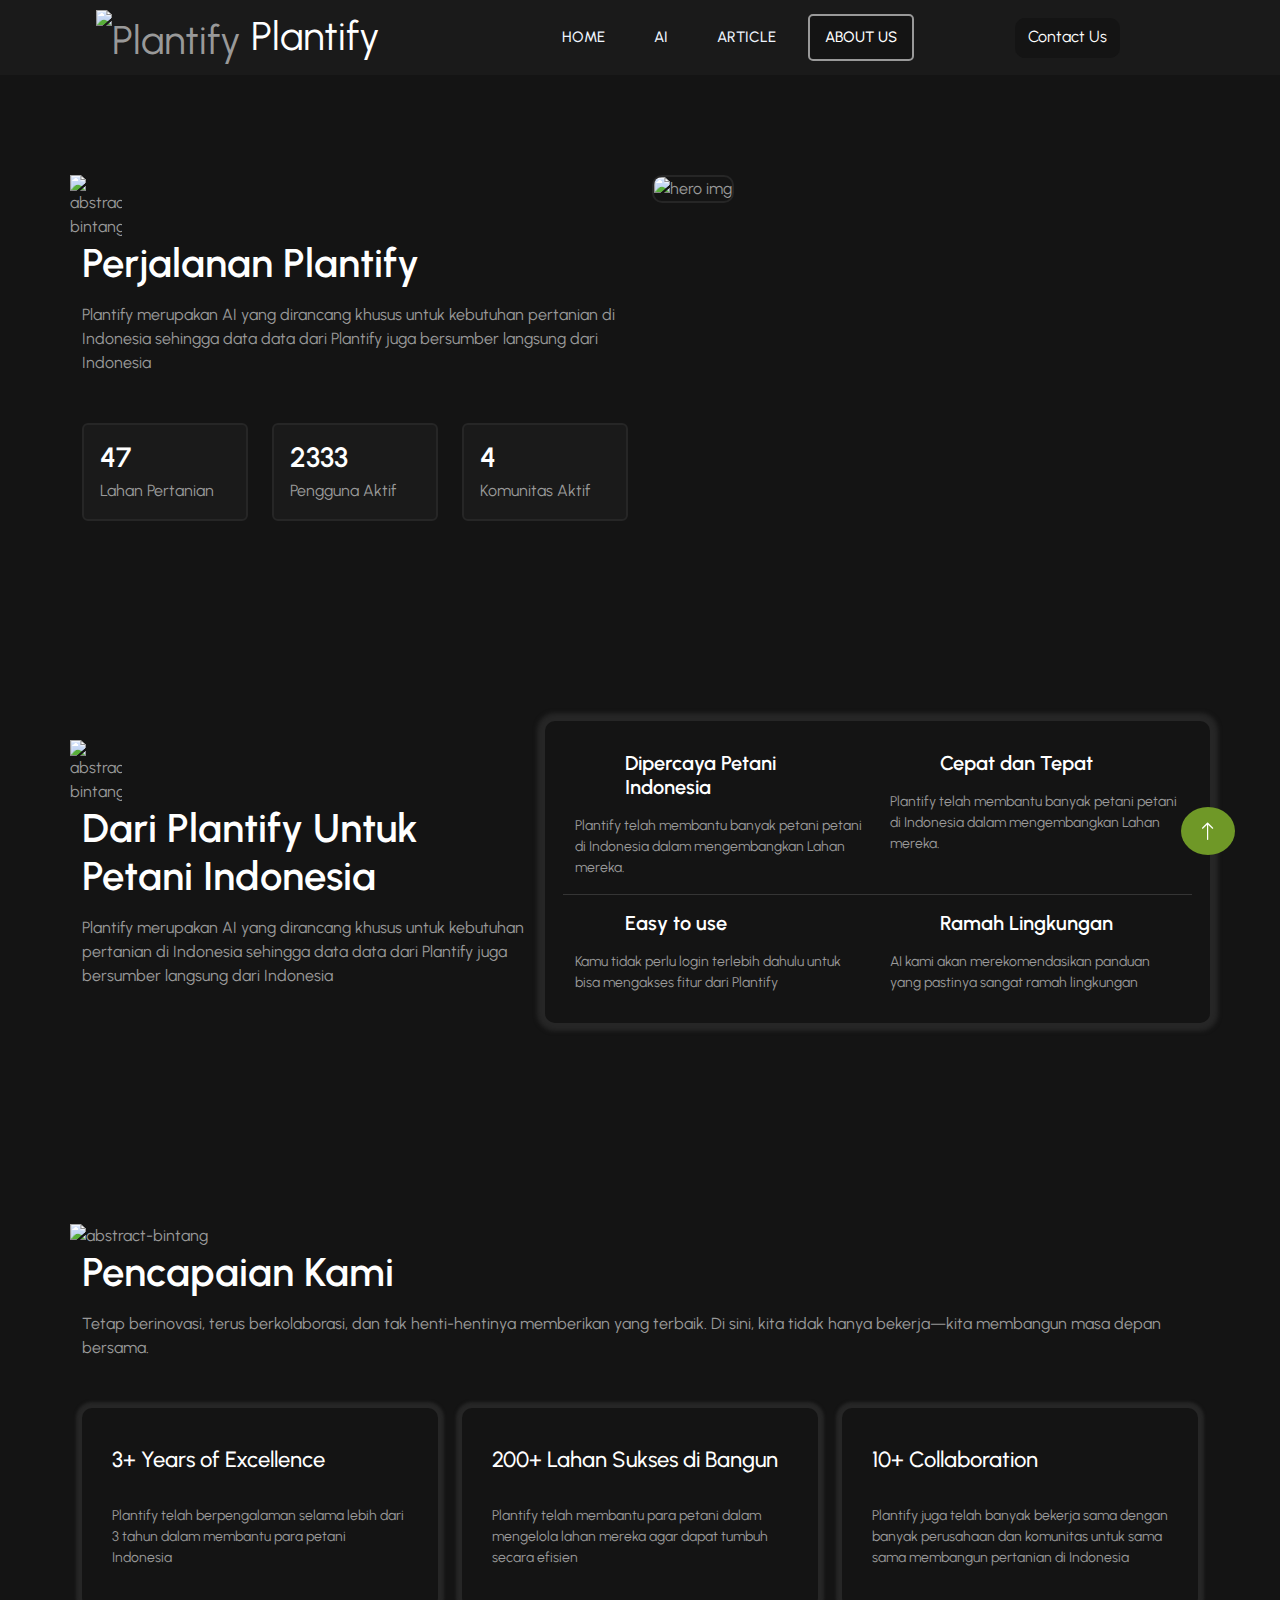
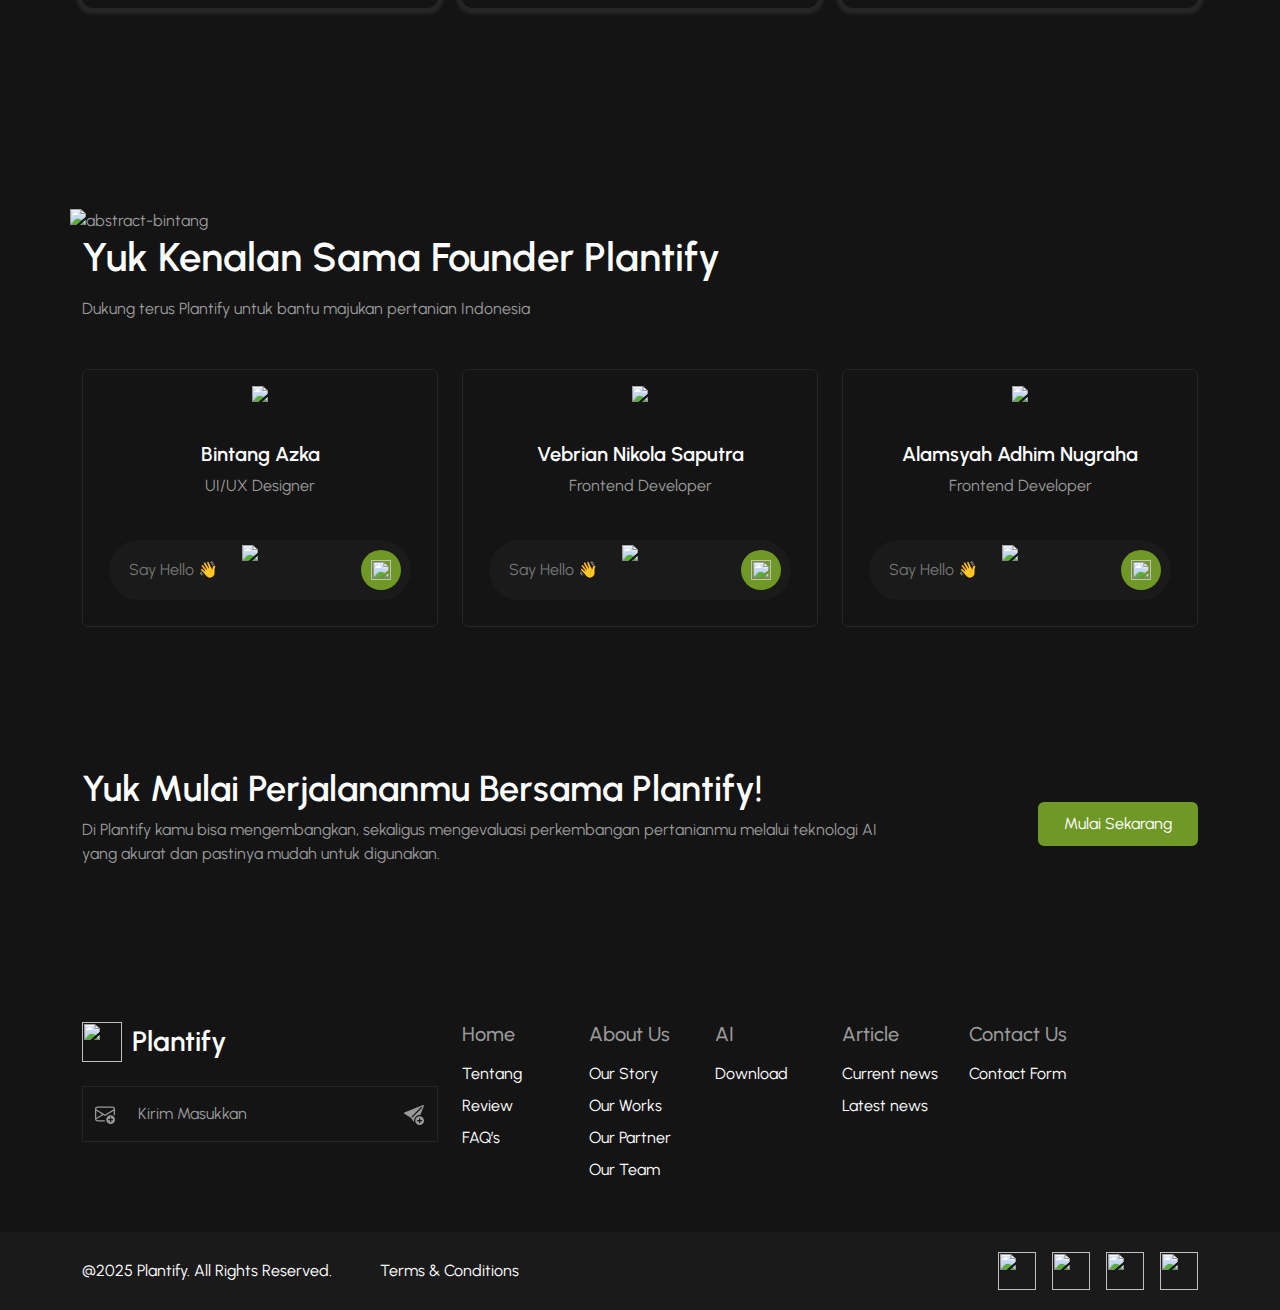
==== commit 196501b3: "Merge branch 'main' of https://github.com/Adhim-IT/website-Klantif" ====
--- a/aboutus.html
+++ b/aboutus.html
@@ -10,45 +10,64 @@
         integrity="sha384-QWTKZyjpPEjISv5WaRU9OFeRpok6YctnYmDr5pNlyT2bRjXh0JMhjY6hW+ALEwIH" crossorigin="anonymous">
     <link rel="stylesheet" href="https://cdn.jsdelivr.net/npm/bootstrap-icons@1.11.3/font/bootstrap-icons.min.css">
     <!-- Icon Font Stylesheet -->
-    <link rel="stylesheet" href="https://cdnjs.cloudflare.com/ajax/libs/font-awesome/6.1.1/css/all.min.css" />
+    <link rel="stylesheet" href="https://cdnjs.cloudflare.com/ajax/libs/font-awesome/6.1.1/css/all.min.css"/>
+
+    <!-- animation -->
+    <link href="lib/animate/animate.min.css" rel="stylesheet" />
 </head>
 
 <body>
-    <!-- Navbar Start -->
-    <nav class="navbar navbar-expand-lg navbar-light sticky-top p-0 wow fadeIn align-items-center" data-wow-delay="0.1s"
-        style="background-color: #1A1A1A; ">
-        <a href="index.html" class="navbar-brand d-flex align-items-center px-4 px-lg-5 ms-lg-5">
-            <span class="icon" style="font-size: 40px;">
-                <img src="assets/img/icon.png" alt="Plantify" width="40" height="40" />
-                <span class="text-white">Plantify
-                </span>
+     <!-- Navbar Start -->
+     <nav
+      class="navbar navbar-expand-lg navbar-light sticky-top p-0 wow fadeIn align-items-center"
+      data-wow-delay="0.1s"
+      style="background-color: #1A1A1A; "
+    >
+      <a
+        href="index.html"
+        class="navbar-brand d-flex align-items-center px-4 px-lg-5 ms-lg-5"
+      >
+        <span class="icon" style="font-size: 40px;">
+            <img src="assets/img/icon.png" alt="Plantify" width="40" height="40" />
+          <span class="text-white">Plantify
+          </span>
+      </a>
+      <button
+        class="navbar-toggler me-4 text-white"
+        type="button"
+        data-bs-toggle="collapse"
+        data-bs-target="#navbarCollapse"
+        aria-controls="navbarCollapse"
+        aria-expanded="false"
+        aria-label="Toggle navigation"
+      >
+        <span class="fa fa-bars text-white"></span>
+      </button>
+      <div class="collapse navbar-collapse" id="navbarCollapse">
+        <!-- Wrapper to center the navigation links -->
+        <div class="navbar-nav ms-auto">
+          <div class="navbar-nav p-4 p-lg-0 text-center text">
+            <a href="index.html" class="nav-item nav-link ">Home</a>
+            <a href="ai-detail.html" class="nav-item nav-link">AI</a>
+            <a href="artikel.html" class="nav-item nav-link">Article</a>
+            <a href="aboutus.html" class="nav-item nav-link active" >About Us</a>
+          </div>
+        </div>
+        <!-- Right side contact button, centers when screen is small -->
+        <div class="ms-auto  contact-button">
+          <a href="contact.html">
+            <button
+          type="button"
+          class="btn border-1"
+         
+        >
+          <span class="text-white">Contact Us</span>
+        </button>
         </a>
-        <button class="navbar-toggler me-4 text-white" type="button" data-bs-toggle="collapse"
-            data-bs-target="#navbarCollapse" aria-controls="navbarCollapse" aria-expanded="false"
-            aria-label="Toggle navigation">
-            <span class="fa fa-bars text-white"></span>
-        </button>
-        <div class="collapse navbar-collapse" id="navbarCollapse">
-            <!-- Wrapper to center the navigation links -->
-            <div class="navbar-nav ms-auto">
-                <div class="navbar-nav p-4 p-lg-0 text-center text">
-                    <a href="index.html" class="nav-item nav-link">Home</a>
-                    <a href="ai.html" class="nav-item nav-link">AI</a>
-                    <a href="artikel.html" class="nav-item nav-link">Article</a>
-                    <a href="aboutus.html" class="nav-item nav-link active">About Us</a>
-                </div>
-            </div>
-            <!-- Right side contact button, centers when screen is small -->
-            <div class="ms-auto  contact-button">
-                <a href="contact.html">
-                    <button type="button" class="btn border-1">
-                        <span class="text-white">Contact Us</span>
-                    </button>
-                </a>
-            </div>
         </div>
+      </div>
     </nav>
-    <!-- Navbar End -->
+   <!-- Navbar End -->
     <main>
         <!-- done -->
         <section class="hero-section" id="hero-section">
@@ -65,8 +84,8 @@
                             <div class="col-sm-4">
                                 <div class="card">
                                     <div class="card-body">
-                                        <h1 class="card-title">
-                                            200+
+                                        <h1 class="card-title"  data-toggle="counter-up">
+                                            200
                                         </h1>
                                         <p class="card-subtitle">
                                             Lahan Pertanian
@@ -77,8 +96,8 @@
                             <div class="col-sm-4 mt-4 mt-sm-0">
                                 <div class="card ">
                                     <div class="card-body">
-                                        <h1 class="card-title">
-                                            10K+
+                                        <h1 class="card-title"  data-toggle="counter-up">
+                                            10000
                                         </h1>
                                         <p class="card-subtitle">
                                             Pengguna Aktif
@@ -89,8 +108,8 @@
                             <div class="col-sm-4 mt-4 mt-sm-0">
                                 <div class="card ">
                                     <div class="card-body">
-                                        <h1 class="card-title">
-                                            16+
+                                        <h1 class="card-title"  data-toggle="counter-up">
+                                            16
                                         </h1>
                                         <p class="card-subtitle">
                                             Komunitas Aktif
@@ -170,8 +189,9 @@
                     <div class="col-lg-4">
                         <div class="card shadow">
                             <div class="card-body">
-                                <h1 class="card-title">
-                                    3+ Years of Excellence
+                                <h1 class="card-title d-flex">
+                                    <span class="card-title" data-toggle="counter-up">3</span>
+                                    <p class="card-title">+ Years of Excellence</p>
                                 </h1>
                                 <p class="card-subtitle mt-3">Plantify telah berpengalaman selama lebih
                                     dari 3 tahun dalam membantu para petani Indonesia</p>
@@ -181,8 +201,9 @@
                     <div class="col-lg-4 mt-5 mt-lg-0">
                         <div class="card shadow">
                             <div class="card-body">
-                                <h1 class="card-title">
-                                    200+ Lahan Sukses di Bangun
+                                <h1 class="card-title d-flex">
+                                    <span class="card-title" data-toggle="counter-up">200</span>
+                                    <p class="card-title">+ Lahan Sukses di Bangun</p>
                                 </h1>
                                 <p class="card-subtitle mt-3">Plantify telah membantu para petani dalam mengelola lahan
                                     mereka agar dapat tumbuh secara efisien</p>
@@ -192,8 +213,9 @@
                     <div class="col-lg-4 mt-5 mt-lg-0">
                         <div class="card shadow">
                             <div class="card-body">
-                                <h1 class="card-title">
-                                    10+ Collaboration
+                                <h1 class="card-title d-flex">
+                                    <span class="card-title counter-up" data-toggle="counter-up">10</span>
+                                    <p class="card-title">+ Collaboration</p>
                                 </h1>
                                 <p class="card-subtitle mt-3">Plantify juga telah banyak bekerja sama dengan banyak
                                     perusahaan dan komunitas untuk sama sama membangun pertanian di Indonesia</p>
--- a/assets/css/aboutus.css
+++ b/assets/css/aboutus.css
@@ -33,76 +33,66 @@
 }
 
 /*** Navbar ***/
-
-
+.navbar .navbar-nav {
+  display: flex;
+  gap: 15px; 
+}
 .navbar .navbar-nav .nav-link {
-    margin-right: 30px;
-    padding: 25px 0;
-    color: #FFFFFF;
-    font-size: 15px;
-    font-weight: 500;
-    text-transform: uppercase;
-    outline: none;
-    transition: background-color 0.3s, color 0.3s;
-}
-
+  padding: 10px 15px !important;; 
+  color: #ffffff;
+  font-size: 15px;
+  font-weight: 500;
+  text-transform: uppercase;
+  transition: background-color 0.3s, color 0.3s;
+  border-radius: 5px;
+  border: 2px solid transparent; 
+}
 .nav-item {
-    white-space: nowrap;
-}
-
+  white-space: nowrap;
+}
 
 .navbar .navbar-nav .nav-link:hover,
 .navbar .navbar-nav .nav-link.active {
     background-color: #141414;
     color: white;
-    border-radius: 5px;
-    margin-top: 1rem;
-    height: 0px;
-    width: 5rem;
-    margin-top: 10px;
-    align-items: center;
-    justify-content: center;
-    display: flex;
-    transition: all;
-
-}
-
+    transition: background-color 0.3s, color 0.3s;
+    border: 2px solid var(--light-gray);
+    
+}
 
 .contact-button {
-    display: flex;
-    justify-content: center;
-    margin-right: 10rem;
-    margin-left: 0;
-    background: #141414;
-    height: 45px;
-    border-radius: 10px;
-}
-
+  display: flex;
+  justify-content: center;
+  margin-right: 10rem;
+  margin-left: 0;
+  background: #141414;
+  height: 40px;
+  border-radius: 10px;
+}
 .contact-button:hover {
-    background-color: var(--green-matcha);
-    color: white;
-    border-color: #6c757d;
-    transition: all 0.3s ease;
+  background-color: var(--green-matcha);
+  color: white;
+  border-color: #6c757d;
+  transition: all 0.3s ease;
 }
 
 .navbar .navbar-brand,
 .navbar a.btn {
-    height: 75px;
+  height: 75px;
 }
 
 .navbar .navbar-nav .nav-link {
-    color: var(--light);
-    font-weight: 500;
+  color: var(--light);
+  font-weight: 500;
 }
 
 .navbar.sticky-top {
-    top: -100px;
-    transition: .5s;
-}
-
+  top: -100px;
+  transition: 0.5s;
+}
 
 .navbar-toggler {
-    border-color: white;
+  border-color: white;
 }
 
 .navbar-toggler-icon {
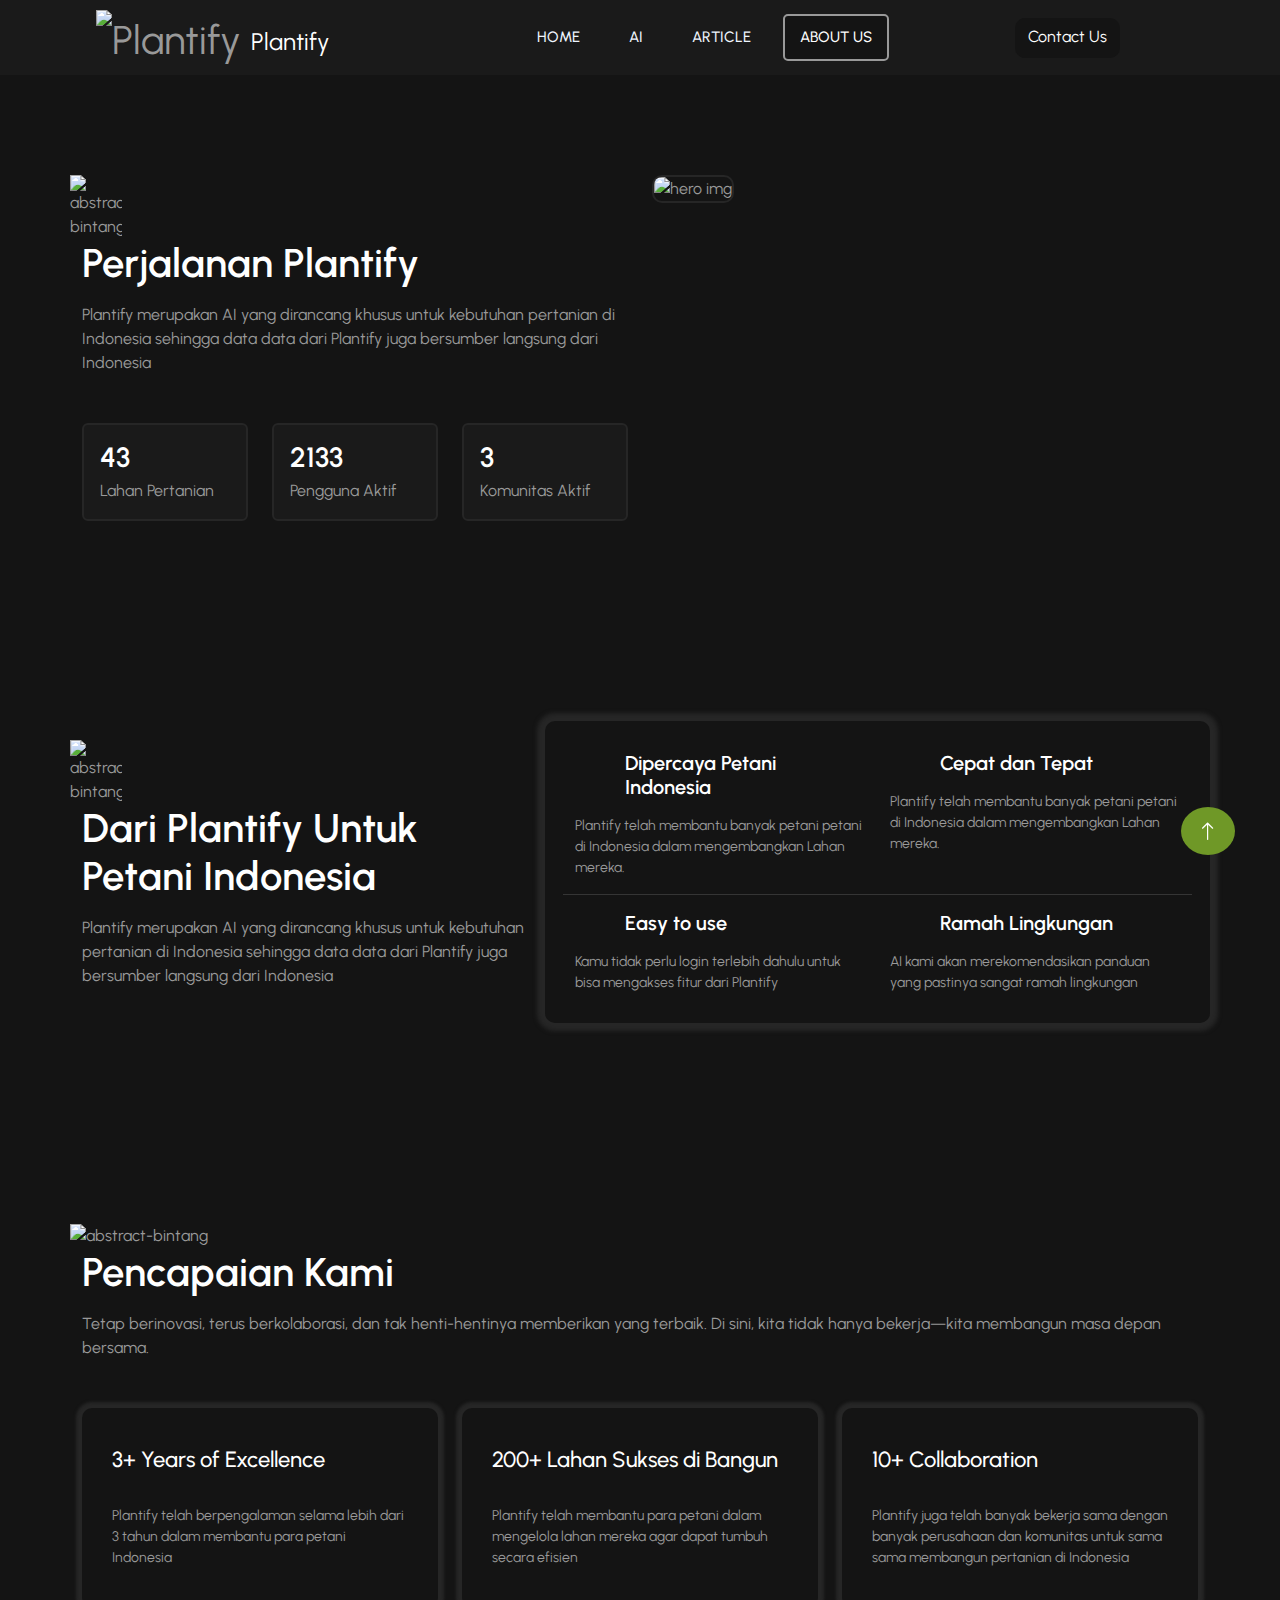
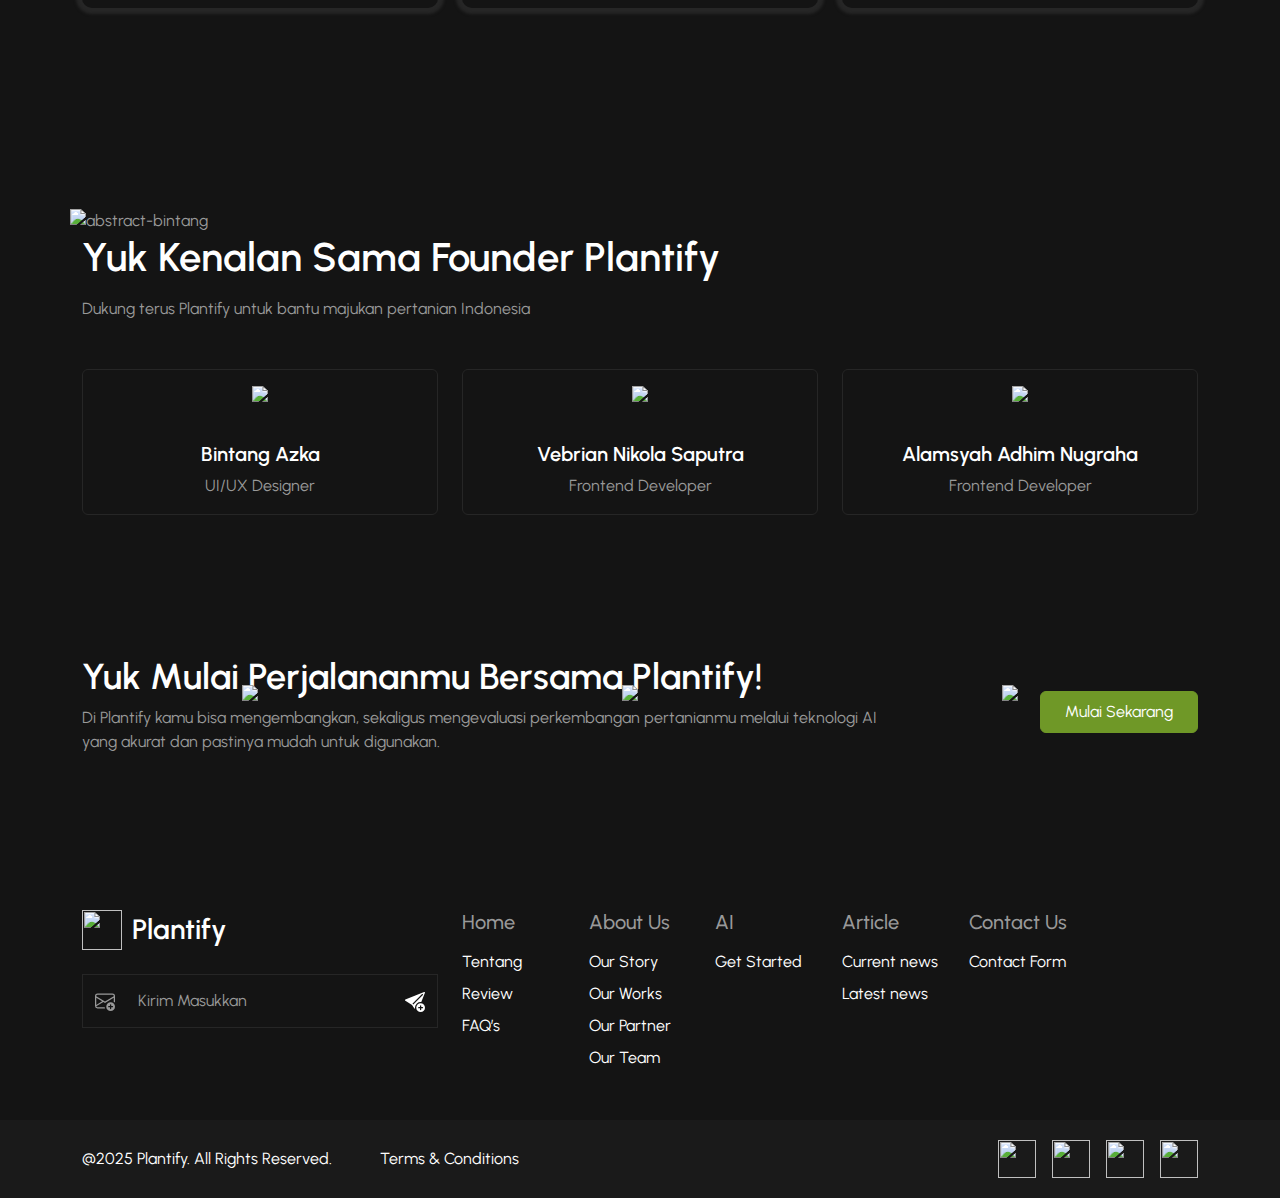
==== commit 442a70de: "fix bug" ====
--- a/aboutus.html
+++ b/aboutus.html
@@ -10,64 +10,48 @@
         integrity="sha384-QWTKZyjpPEjISv5WaRU9OFeRpok6YctnYmDr5pNlyT2bRjXh0JMhjY6hW+ALEwIH" crossorigin="anonymous">
     <link rel="stylesheet" href="https://cdn.jsdelivr.net/npm/bootstrap-icons@1.11.3/font/bootstrap-icons.min.css">
     <!-- Icon Font Stylesheet -->
-    <link rel="stylesheet" href="https://cdnjs.cloudflare.com/ajax/libs/font-awesome/6.1.1/css/all.min.css"/>
+    <link rel="stylesheet" href="https://cdnjs.cloudflare.com/ajax/libs/font-awesome/6.1.1/css/all.min.css" />
 
     <!-- animation -->
     <link href="lib/animate/animate.min.css" rel="stylesheet" />
 </head>
 
 <body>
-     <!-- Navbar Start -->
-     <nav
-      class="navbar navbar-expand-lg navbar-light sticky-top p-0 wow fadeIn align-items-center"
-      data-wow-delay="0.1s"
-      style="background-color: #1A1A1A; "
-    >
-      <a
-        href="index.html"
-        class="navbar-brand d-flex align-items-center px-4 px-lg-5 ms-lg-5"
-      >
-        <span class="icon" style="font-size: 40px;">
-            <img src="assets/img/icon.png" alt="Plantify" width="40" height="40" />
-          <span class="text-white">Plantify
-          </span>
-      </a>
-      <button
-        class="navbar-toggler me-4 text-white"
-        type="button"
-        data-bs-toggle="collapse"
-        data-bs-target="#navbarCollapse"
-        aria-controls="navbarCollapse"
-        aria-expanded="false"
-        aria-label="Toggle navigation"
-      >
-        <span class="fa fa-bars text-white"></span>
-      </button>
-      <div class="collapse navbar-collapse" id="navbarCollapse">
-        <!-- Wrapper to center the navigation links -->
-        <div class="navbar-nav ms-auto">
-          <div class="navbar-nav p-4 p-lg-0 text-center text">
-            <a href="index.html" class="nav-item nav-link ">Home</a>
-            <a href="ai-detail.html" class="nav-item nav-link">AI</a>
-            <a href="artikel.html" class="nav-item nav-link">Article</a>
-            <a href="aboutus.html" class="nav-item nav-link active" >About Us</a>
-          </div>
+    <!-- Navbar Start -->
+    <nav class="navbar navbar-expand-lg navbar-light sticky-top p-0 wow fadeIn align-items-center" data-wow-delay="0.1s"
+        style="background-color: #1A1A1A; ">
+        <a href="index.html" class="navbar-brand d-flex align-items-center px-4 px-lg-5 ms-lg-5">
+            <span class="icon">
+                <img src="assets/img/icon.png" alt="Plantify" />
+                <span class="text-white fs-4">Plantify
+                </span>
+        </a>
+        <button class="navbar-toggler me-4 text-white" type="button" data-bs-toggle="collapse"
+            data-bs-target="#navbarCollapse" aria-controls="navbarCollapse" aria-expanded="false"
+            aria-label="Toggle navigation">
+            <span class="fa fa-bars text-white"></span>
+        </button>
+        <div class="collapse navbar-collapse" id="navbarCollapse">
+            <!-- Wrapper to center the navigation links -->
+            <div class="navbar-nav ms-auto">
+                <div class="navbar-nav p-4 p-lg-0 text-center text">
+                    <a href="index.html" class="nav-item nav-link ">Home</a>
+                    <a href="ai.html" class="nav-item nav-link">AI</a>
+                    <a href="artikel.html" class="nav-item nav-link">Article</a>
+                    <a href="aboutus.html" class="nav-item nav-link active">About Us</a>
+                </div>
+            </div>
+            <!-- Right side contact button, centers when screen is small -->
+            <div class="ms-auto  contact-button">
+                <a href="contact.html">
+                    <button type="button" class="btn border-1" style="outline: none; box-shadow: none;">
+                        <span class="text-white">Contact Us</span>
+                    </button>
+                </a>
+            </div>
         </div>
-        <!-- Right side contact button, centers when screen is small -->
-        <div class="ms-auto  contact-button">
-          <a href="contact.html">
-            <button
-          type="button"
-          class="btn border-1"
-         
-        >
-          <span class="text-white">Contact Us</span>
-        </button>
-        </a>
-        </div>
-      </div>
     </nav>
-   <!-- Navbar End -->
+    <!-- Navbar End -->
     <main>
         <!-- done -->
         <section class="hero-section" id="hero-section">
@@ -84,7 +68,7 @@
                             <div class="col-sm-4">
                                 <div class="card">
                                     <div class="card-body">
-                                        <h1 class="card-title"  data-toggle="counter-up">
+                                        <h1 class="card-title" data-toggle="counter-up">
                                             200
                                         </h1>
                                         <p class="card-subtitle">
@@ -96,7 +80,7 @@
                             <div class="col-sm-4 mt-4 mt-sm-0">
                                 <div class="card ">
                                     <div class="card-body">
-                                        <h1 class="card-title"  data-toggle="counter-up">
+                                        <h1 class="card-title" data-toggle="counter-up">
                                             10000
                                         </h1>
                                         <p class="card-subtitle">
@@ -108,7 +92,7 @@
                             <div class="col-sm-4 mt-4 mt-sm-0">
                                 <div class="card ">
                                     <div class="card-body">
-                                        <h1 class="card-title"  data-toggle="counter-up">
+                                        <h1 class="card-title" data-toggle="counter-up">
                                             16
                                         </h1>
                                         <p class="card-subtitle">
@@ -236,19 +220,18 @@
                         <div class="card">
                             <div class="card-header p-0 p-md-3 d-flex justify-content-center"
                                 style="border: none !important;">
-                                <img src="assets/img/img-founder.png" class="img-fluid">
+                                <img src="assets/img/f-azka.jpg" class="img-fluid">
                             </div>
                             <img src="assets/img/img-ig.png" class="img-ig">
                             <div class="card-body text-center pt-sm-4" style="border: none !important;">
                                 <h5>Bintang Azka</h5>
                                 <p class="p-0 m-0">UI/UX Designer</p>
                             </div>
-                            <div class="card-footer p-0 m-0 p-4" style="border: none !important;">
+                            <div class="card-footer p-0 m-0 p-4 d-none" style="border: none !important;">
                                 <form action="#">
                                     <div class="send-message d-flex justify-content-between align-items-center">
                                         <input type="text" placeholder="Say Hello 👋">
-                                        <button
-                                            class="btn btn-primary d-flex justify-content-center align-content-center">
+                                        <button class="btn  d-flex justify-content-center align-content-center">
                                             <img src="assets/img/img-send.png" alt=""
                                                 style="width: 20px; height: 20px;">
                                         </button>
@@ -261,19 +244,18 @@
                         <div class="card">
                             <div class="card-header p-0 p-md-3 pt-4 d-flex justify-content-center"
                                 style="border: none !important;">
-                                <img src="assets/img/img-founder.png" class="img-fluid">
+                                <img src="assets/img/f-veb.jpg" class="img-fluid">
                             </div>
                             <img src="assets/img/img-ig.png" class="img-ig">
                             <div class="card-body text-center pt-4" style="border: none !important;">
                                 <h5>Vebrian Nikola Saputra</h5>
                                 <p class="p-0 m-0">Frontend Developer</p>
                             </div>
-                            <div class="card-footer p-0 m-0 p-4" style="border: none !important;">
+                            <div class="card-footer p-0 m-0 p-4 d-none" style="border: none !important;">
                                 <form action="#">
                                     <div class="send-message d-flex justify-content-between align-items-center">
                                         <input type="text" placeholder="Say Hello 👋">
-                                        <button
-                                            class="btn btn-primary d-flex justify-content-center align-content-center">
+                                        <button class="btn  d-flex justify-content-center align-content-center">
                                             <img src="assets/img/img-send.png" alt=""
                                                 style="width: 20px; height: 20px;">
                                         </button>
@@ -286,19 +268,18 @@
                         <div class="card">
                             <div class="card-header p-0 p-md-3 d-flex justify-content-center"
                                 style="border: none !important;">
-                                <img src="assets/img/img-founder.png" class="img-fluid">
+                                <img src="assets/img/f-adhim.jpg" class="img-fluid">
                             </div>
                             <img src="assets/img/img-ig.png" class="img-ig">
                             <div class="card-body text-center pt-4" style="border: none !important;">
                                 <h5>Alamsyah Adhim Nugraha</h5>
                                 <p class="p-0 m-0">Frontend Developer</p>
                             </div>
-                            <div class="card-footer p-0 m-0 p-4" style="border: none !important;">
+                            <div class="card-footer p-0 m-0 p-4 d-none" style="border: none !important;">
                                 <form action="#">
                                     <div class="send-message d-flex justify-content-between align-items-center">
                                         <input type="text" placeholder="Say Hello 👋">
-                                        <button
-                                            class="btn btn-primary d-flex justify-content-center align-content-center">
+                                        <button class="btn  d-flex justify-content-center align-content-center">
                                             <img src="assets/img/img-send.png" alt=""
                                                 style="width: 20px; height: 20px;">
                                         </button>
@@ -325,7 +306,7 @@
                             melalui teknologi AI yang akurat dan pastinya mudah untuk digunakan.</p>
                     </div>
                     <div class="col-12 col-lg-3 d-lg-flex justify-content-lg-end align-items-lg-center mt-4 mt-lg-0">
-                        <a href="#" class="btn btn-primary px-4 pt-2 pb-2">Mulai Sekarang</a>
+                        <a href="#" class="btn  px-4 pt-2 pb-2">Mulai Sekarang</a>
                     </div>
                 </div>
             </div>
@@ -354,9 +335,9 @@
                                     </span>
                                     <input type="text" class="form-control" placeholder="Kirim Masukkan"
                                         aria-describedby="basic-addon1">
-                                    <button class="btn">
-                                        <svg xmlns="http://www.w3.org/2000/svg" width="20" height="20"
-                                            fill="currentColor" class="bi bi-send-plus-fill" viewBox="0 0 16 16">
+                                    <button class="btn border-0">
+                                        <svg xmlns="http://www.w3.org/2000/svg" width="20" height="20" fill="white"
+                                            class="bi bi-send-plus-fill" viewBox="0 0 16 16">
                                             <path
                                                 d="M15.964.686a.5.5 0 0 0-.65-.65L.767 5.855H.766l-.452.18a.5.5 0 0 0-.082.887l.41.26.001.002 4.995 3.178 1.59 2.498C8 14 8 13 8 12.5a4.5 4.5 0 0 1 5.026-4.47zm-1.833 1.89L6.637 10.07l-.215-.338a.5.5 0 0 0-.154-.154l-.338-.215 7.494-7.494 1.178-.471z" />
                                             <path
@@ -384,7 +365,7 @@
                             </div>
                             <div class="col-4 col-sm-3 col-lg-2">
                                 <h5 class="title">AI</h5>
-                                <p class="m-0 p-0 pt-2">Download</p>
+                                <p class="m-0 p-0 pt-2">Get Started</p>
                             </div>
                             <div class="col-4 col-sm-3 col-lg-2 mt-4 mt-sm-0">
                                 <h5 class="title">Article</h5>
@@ -425,39 +406,41 @@
             </div>
         </div>
     </footer>
+
     <a href="#" class="btn btn-lg btn-lg-square rounded-circle back-to-top" style="background-color: #6f9827;"><i
-            class="bi bi-arrow-up text-white"></i>
-
-        <script src="https://cdn.jsdelivr.net/npm/bootstrap@5.3.3/dist/js/bootstrap.bundle.min.js"
-            integrity="sha384-YvpcrYf0tY3lHB60NNkmXc5s9fDVZLESaAA55NDzOxhy9GkcIdslK1eN7N6jIeHz"
-            crossorigin="anonymous"></script>
-
-        <script>
-            const titleSuperiority = document.getElementById('title-superiority');
-            titleSuperiority.querySelector('br').remove()
-
-            function mobileMode() {
-                if (window.innerWidth < 992) {
-                    if (titleSuperiority.innerHTML.includes('<br>')) {
-                        titleSuperiority.querySelector('br').remove();
-                    }
+        class="bi bi-arrow-up text-white"></i>
+
+
+    <script src="https://cdn.jsdelivr.net/npm/bootstrap@5.3.3/dist/js/bootstrap.bundle.min.js"
+        integrity="sha384-YvpcrYf0tY3lHB60NNkmXc5s9fDVZLESaAA55NDzOxhy9GkcIdslK1eN7N6jIeHz"
+        crossorigin="anonymous"></script>
+
+    <script>
+        const titleSuperiority = document.getElementById('title-superiority');
+        titleSuperiority.querySelector('br').remove()
+
+        function mobileMode() {
+            if (window.innerWidth < 992) {
+                if (titleSuperiority.innerHTML.includes('<br>')) {
+                    titleSuperiority.querySelector('br').remove();
                 }
             }
-
-            window.addEventListener('resize', mobileMode);
-        </script>
-        <script src="https://code.jquery.com/jquery-3.4.1.min.js"></script>
-        <script src="lib/wow/wow.min.js"></script>
-        <script src="lib/easing/easing.min.js"></script>
-        <script src="lib/waypoints/waypoints.min.js"></script>
-        <script src="lib/counterup/counterup.min.js"></script>
-        <script src="https://cdnjs.cloudflare.com/ajax/libs/OwlCarousel2/2.3.4/owl.carousel.min.js"></script>
-        <script src="lib/tempusdominus/js/moment.min.js"></script>
-        <script src="lib/tempusdominus/js/moment-timezone.min.js"></script>
-        <script src="lib/tempusdominus/js/tempusdominus-bootstrap-4.min.js"></script>
-
-        <!-- Template Javascript -->
-        <script src="assets/js/main.js"></script>
+        }
+
+        window.addEventListener('resize', mobileMode);
+    </script>
+    <script src="https://code.jquery.com/jquery-3.4.1.min.js"></script>
+    <script src="lib/wow/wow.min.js"></script>
+    <script src="lib/easing/easing.min.js"></script>
+    <script src="lib/waypoints/waypoints.min.js"></script>
+    <script src="lib/counterup/counterup.min.js"></script>
+    <script src="https://cdnjs.cloudflare.com/ajax/libs/OwlCarousel2/2.3.4/owl.carousel.min.js"></script>
+    <script src="lib/tempusdominus/js/moment.min.js"></script>
+    <script src="lib/tempusdominus/js/moment-timezone.min.js"></script>
+    <script src="lib/tempusdominus/js/tempusdominus-bootstrap-4.min.js"></script>
+
+    <!-- Template Javascript -->
+    <script src="assets/js/main.js"></script>
 </body>
 
 </html>--- a/assets/css/aboutus.css
+++ b/assets/css/aboutus.css
@@ -32,23 +32,26 @@
     z-index: 99;
 }
 
-/*** Navbar ***/
+/* Navbar */
 .navbar .navbar-nav {
-  display: flex;
-  gap: 15px; 
-}
+    display: flex;
+    gap: 15px;
+}
+
 .navbar .navbar-nav .nav-link {
-  padding: 10px 15px !important;; 
-  color: #ffffff;
-  font-size: 15px;
-  font-weight: 500;
-  text-transform: uppercase;
-  transition: background-color 0.3s, color 0.3s;
-  border-radius: 5px;
-  border: 2px solid transparent; 
-}
+    padding: 10px 15px !important;
+    ;
+    color: #ffffff;
+    font-size: 15px;
+    font-weight: 500;
+    text-transform: uppercase;
+    transition: background-color 0.3s, color 0.3s;
+    border-radius: 5px;
+    border: 2px solid transparent;
+}
+
 .nav-item {
-  white-space: nowrap;
+    white-space: nowrap;
 }
 
 .navbar .navbar-nav .nav-link:hover,
@@ -57,47 +60,56 @@
     color: white;
     transition: background-color 0.3s, color 0.3s;
     border: 2px solid var(--light-gray);
-    
+
 }
 
 .contact-button {
-  display: flex;
-  justify-content: center;
-  margin-right: 10rem;
-  margin-left: 0;
-  background: #141414;
-  height: 40px;
-  border-radius: 10px;
-}
+    display: flex;
+    justify-content: center;
+    margin-right: 10rem;
+    margin-left: 0;
+    background: #141414;
+    height: 40px;
+    border-radius: 10px;
+}
+
 .contact-button:hover {
-  background-color: var(--green-matcha);
-  color: white;
-  border-color: #6c757d;
-  transition: all 0.3s ease;
+    background-color: var(--green-matcha);
+    color: white;
+    border-color: #6c757d;
+    transition: all 0.3s ease;
 }
 
 .navbar .navbar-brand,
 .navbar a.btn {
-  height: 75px;
+    height: 75px;
+}
+
+.icon {
+    font-size: 40px;
+}
+
+.icon img {
+    width: 40px;
+    height: 40px;
 }
 
 .navbar .navbar-nav .nav-link {
-  color: var(--light);
-  font-weight: 500;
+    color: var(--light);
+    font-weight: 500;
 }
 
 .navbar.sticky-top {
-  top: -100px;
-  transition: 0.5s;
+    top: -100px;
+    transition: 0.5s;
 }
 
 .navbar-toggler {
-  border-color: white;
+    border-color: white;
 }
 
 .navbar-toggler-icon {
     background-image: url("data:image/svg+xml,%3Csvg xmlns='http://www.w3.org/2000/svg' viewBox='0 0 30 30'%3E%3Cpath stroke='rgba(255, 255, 255, 1)' stroke-linecap='round' stroke-miterlimit='10' stroke-width='2' d='M6 6l18 18M6 24L24 6'/%3E%3C/svg%3E");
-
 }
 
 .navbar-toggler.collapsed .navbar-toggler-icon {
@@ -117,26 +129,32 @@
 
     .navbar .navbar-nav .nav-link:hover,
     .navbar .navbar-nav .nav-link.active {
-        width: 100%;
+        width: 50%;
         background-color: #141414;
         color: white;
         border-radius: 5px;
         height: auto;
+        margin: auto;
     }
 
     .navbar .navbar-nav {
-        border-top: 1px solid #EEEEEE;
+        border-top: 1px solid #eeeeee;
     }
 
     .icon {
+        font-size: 30px;
+    }
+
+    .icon img {
+        width: 30px;
+        height: 30px;
+    }
+
+    .contact-button {
         margin-right: auto;
-    }
-
-    .contact-button {
-        margin-right: 0;
-        margin-left: 0;
-        justify-content: center;
-
+        margin-left: auto;
+        width: 40%;
+        margin-bottom: 10px;
     }
 }
 
@@ -297,7 +315,7 @@
     position: absolute;
     left: 50%;
     transform: translateX(-45%);
-    top: 175px;
+    top: 315px;
 }
 
 main #founder-plantify-section .container .row .col-lg-4 .card .card-body h5 {
@@ -343,9 +361,16 @@
     font-size: 36px;
 }
 
-main #join-plantify-section .container .row div:last-child a.btn-primary {
+main #join-plantify-section .container .row div:last-child a.btn {
     background-color: var(--green-matcha) !important;
-    border: 2px solid var(--green-matcha);
+    border: 1px solid var(--green-matcha);
+    color: white;
+}
+
+main #join-plantify-section .container .row div:last-child a.btn:hover {
+    background-color: var(--dark-grey) !important;
+    border: 1px solid var(--dark-grey);
+    color: white;
 }
 
 /* end join plantify section style*/
@@ -392,6 +417,13 @@
 
 footer .copyright .container .row .col-6 p {
     color: white;
+}
+
+.back-to-top {
+    position: fixed;
+    display: none;
+    right: 45px;
+    bottom: 45px;
 }
 
 
@@ -610,7 +642,7 @@
         position: absolute;
         left: 50%;
         transform: translateX(-45%);
-        top: 206px;
+        top: 370px;
     }
 
     main #founder-plantify-section .container .row .col-lg-4 .card .card-header {
@@ -647,7 +679,7 @@
         position: absolute;
         left: 50%;
         transform: translateX(-45%);
-        top: 162px;
+        top: 296px;
     }
 
     main #founder-plantify-section .container .row .col-lg-4 .card .card-footer form .send-message {
@@ -668,7 +700,7 @@
         position: absolute;
         left: 50%;
         transform: translateX(-45%);
-        top: 140px;
+        top: 254px;
     }
 
     main #founder-plantify-section .container .row .col-lg-4 .card .card-footer form .send-message {
@@ -689,6 +721,6 @@
         position: absolute;
         left: 50%;
         transform: translateX(-45%);
-        top: 204px;
+        top: 377px;
     }
 }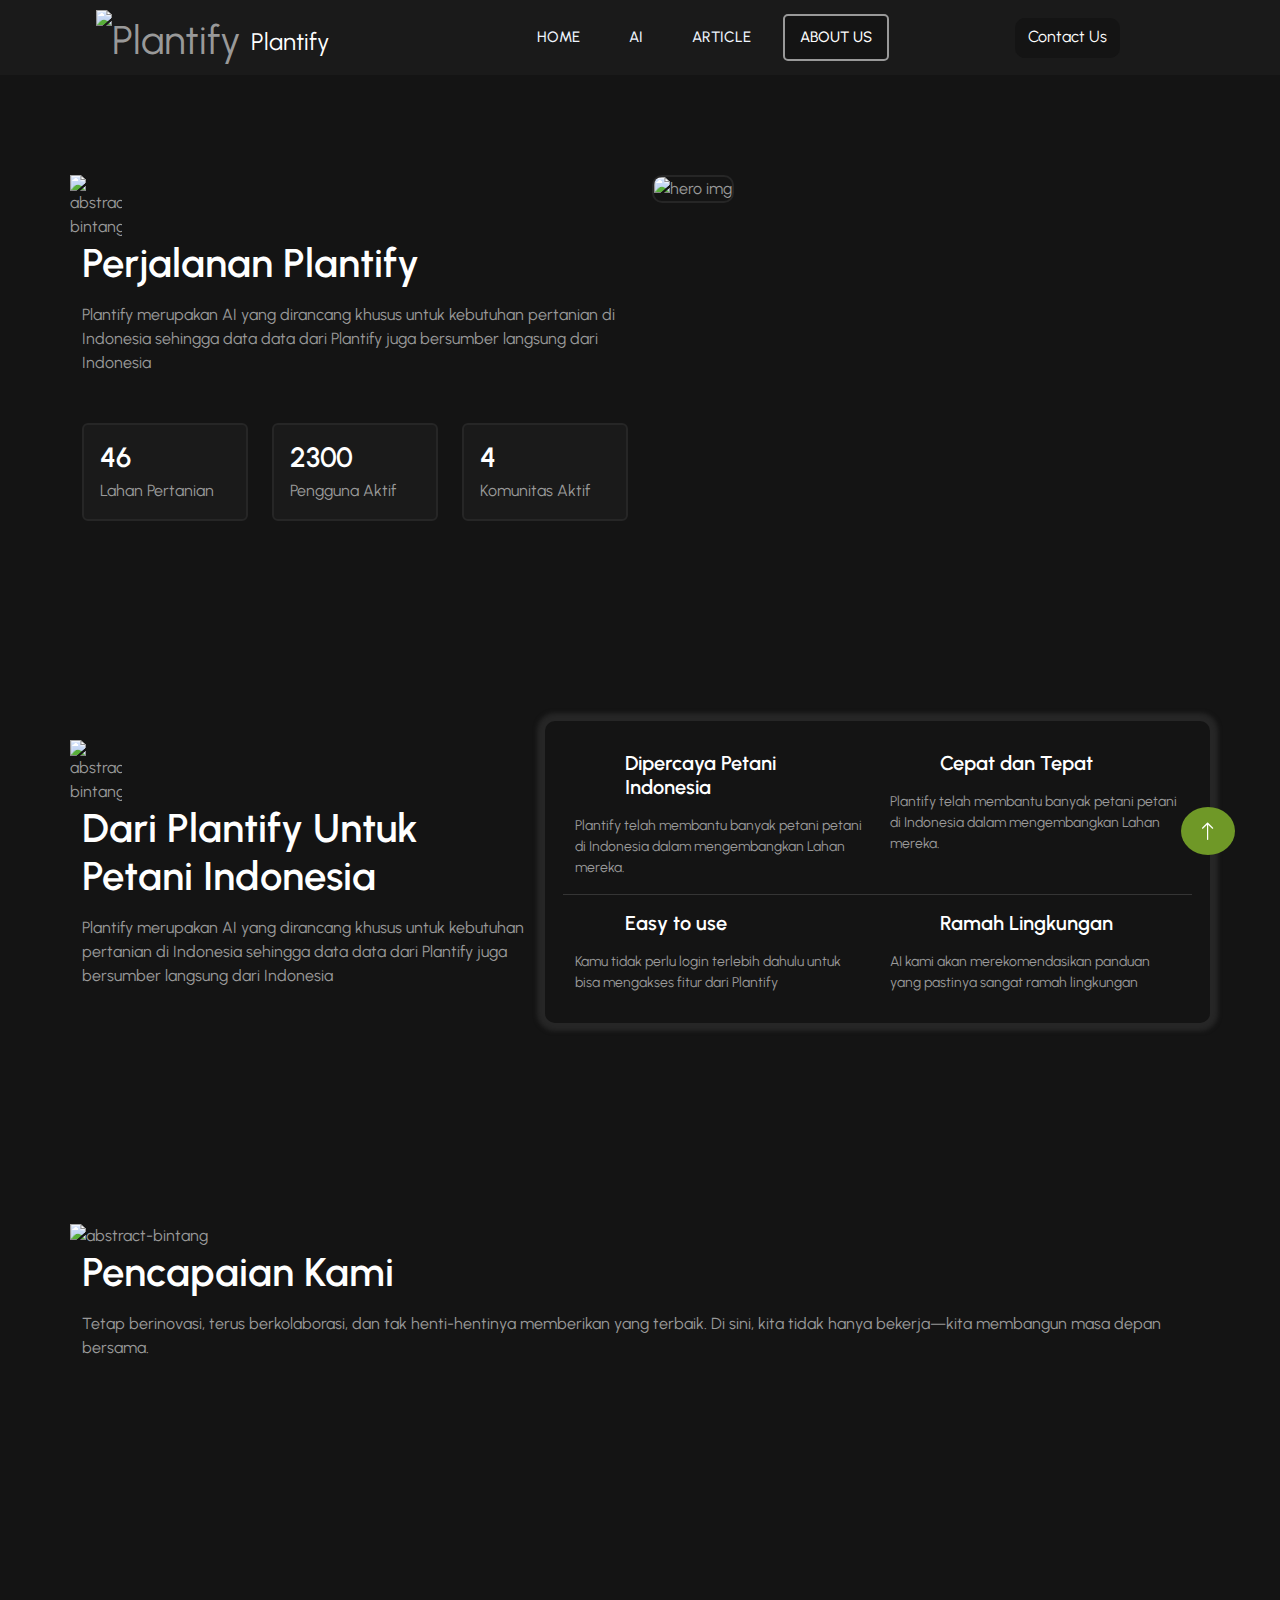
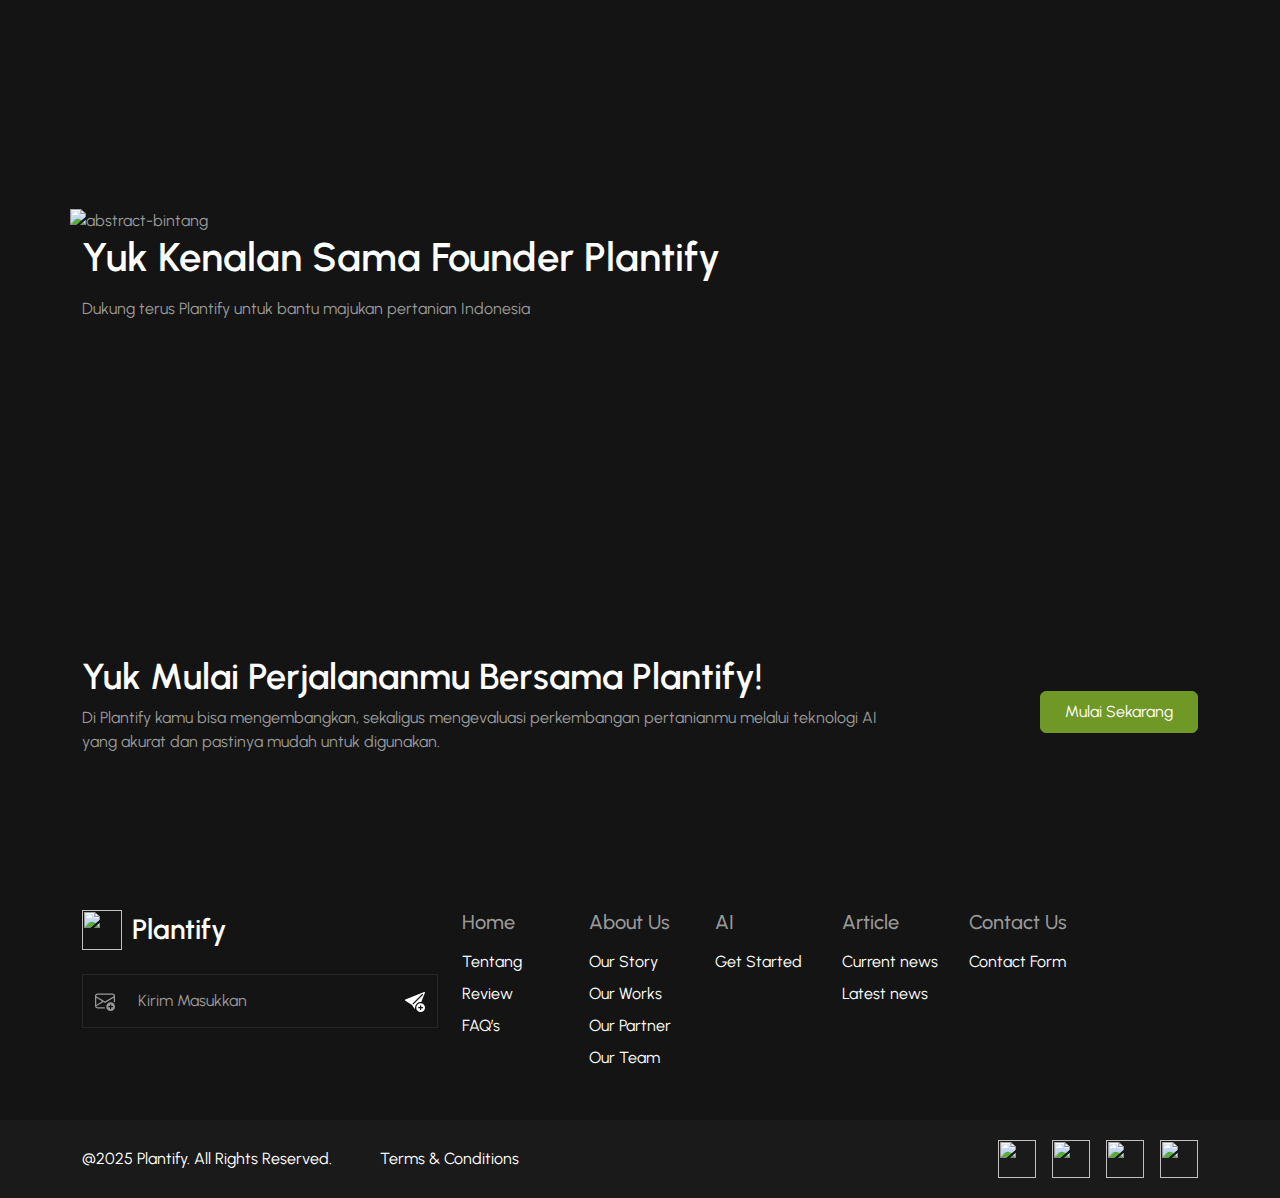
==== commit b152796d: "DONEEEE" ====
--- a/aboutus.html
+++ b/aboutus.html
@@ -58,7 +58,7 @@
             <div class="container">
                 <div class="row justify-content-between">
                     <div
-                        class="col-12 col-lg-6 order-lg-1 order-2 d-md-flex justify-content-md-center flex-md-column mt-5 mt-lg-0">
+                        class="col-12 col-lg-6 order-lg-1 order-2 d-md-flex justify-content-md-center flex-md-column mt-5 mt-lg-0 wow fadeIn">
                         <img src="assets/img/abstract-bintang.png" alt="abstract-bintang">
                         <h1 class="title m-0 p-0">Perjalanan Plantify</h1>
                         <p class="subtitle m-0 mt-3 ">Plantify merupakan AI yang dirancang khusus untuk kebutuhan
@@ -114,14 +114,14 @@
         <section class="superiority-section" id="superiority-section">
             <div class="container">
                 <div class="row justify-content-between">
-                    <div class="col-12 col-lg-5 d-flex flex-column justify-content-center">
+                    <div class="col-12 col-lg-5 d-flex flex-column justify-content-center wow fadeInLeft">
                         <img src="assets/img/abstract-bintang.png" alt="abstract-bintang">
                         <h1 class="title m-0 p-0" id="title-superiority">Dari Plantify Untuk <br> Petani Indonesia</h1>
                         <p class="subtitle mt-3">Plantify merupakan AI yang dirancang khusus untuk kebutuhan pertanian
                             di
                             Indonesia sehingga data data dari Plantify juga bersumber langsung dari Indonesia</p>
                     </div>
-                    <div class="col-md-12 col-lg-7 shadow mt-5 mt-lg-0">
+                    <div class="col-md-12 col-lg-7 shadow mt-5 mt-lg-0 wow fadeInRight">
                         <div class="row">
                             <div class="col-md-6">
                                 <div class="title-group d-flex align-items-center">
@@ -171,9 +171,9 @@
                     yang terbaik. Di sini, kita tidak hanya bekerja—kita membangun masa depan bersama.</p>
                 <div class="row mt-5 flex-wrap">
                     <div class="col-lg-4">
-                        <div class="card shadow">
-                            <div class="card-body">
-                                <h1 class="card-title d-flex">
+                        <div class="card shadow wow fadeInUp">
+                            <div class="card-body" data-wow-delay="0.3s">
+                                <h1 class="card-title d-flex" >
                                     <span class="card-title" data-toggle="counter-up">3</span>
                                     <p class="card-title">+ Years of Excellence</p>
                                 </h1>
@@ -183,7 +183,7 @@
                         </div>
                     </div>
                     <div class="col-lg-4 mt-5 mt-lg-0">
-                        <div class="card shadow">
+                        <div class="card shadow wow fadeInUp" data-wow-delay="0.5s">
                             <div class="card-body">
                                 <h1 class="card-title d-flex">
                                     <span class="card-title" data-toggle="counter-up">200</span>
@@ -195,7 +195,7 @@
                         </div>
                     </div>
                     <div class="col-lg-4 mt-5 mt-lg-0">
-                        <div class="card shadow">
+                        <div class="card shadow wow fadeInUp" data-wow-delay="0.8s">
                             <div class="card-body">
                                 <h1 class="card-title d-flex">
                                     <span class="card-title counter-up" data-toggle="counter-up">10</span>
@@ -217,7 +217,7 @@
                 <p class="subtitle m-0 mt-3 ">Dukung terus Plantify untuk bantu majukan pertanian Indonesia</p>
                 <div class="row mt-5 flex-md-wrap">
                     <div class="col-10 col-md-6 col-lg-4 mt-5 mt-md-0">
-                        <div class="card">
+                        <div class="card wow fadeInUp" data-wow-delay="0.3s">
                             <div class="card-header p-0 p-md-3 d-flex justify-content-center"
                                 style="border: none !important;">
                                 <img src="assets/img/f-azka.jpg" class="img-fluid">
@@ -241,7 +241,7 @@
                         </div>
                     </div>
                     <div class="col-10 col-md-6 col-lg-4 mt-5 mt-md-0">
-                        <div class="card">
+                        <div class="card wow fadeInUp" data-wow-delay="0.5s">
                             <div class="card-header p-0 p-md-3 pt-4 d-flex justify-content-center"
                                 style="border: none !important;">
                                 <img src="assets/img/f-veb.jpg" class="img-fluid">
@@ -265,7 +265,7 @@
                         </div>
                     </div>
                     <div class="col-10 col-md-6 col-lg-4 mt-5 mt-md-4 mt-lg-0">
-                        <div class="card">
+                        <div class="card wow fadeInUp" data-wow-delay="0.7s">
                             <div class="card-header p-0 p-md-3 d-flex justify-content-center"
                                 style="border: none !important;">
                                 <img src="assets/img/f-adhim.jpg" class="img-fluid">
--- a/assets/css/aboutus.css
+++ b/assets/css/aboutus.css
@@ -158,6 +158,17 @@
     }
 }
 
+
+
+/* card */
+.our-achievements .card{
+    transition: 0.5s;
+}
+.our-achievements .card:hover{
+    margin-top: -10px;
+    box-shadow: 0 0.5rem 1.5rem rgba(0, 0, 0, 0.08);
+}
+
 /* hero section style */
 
 main #hero-section {
